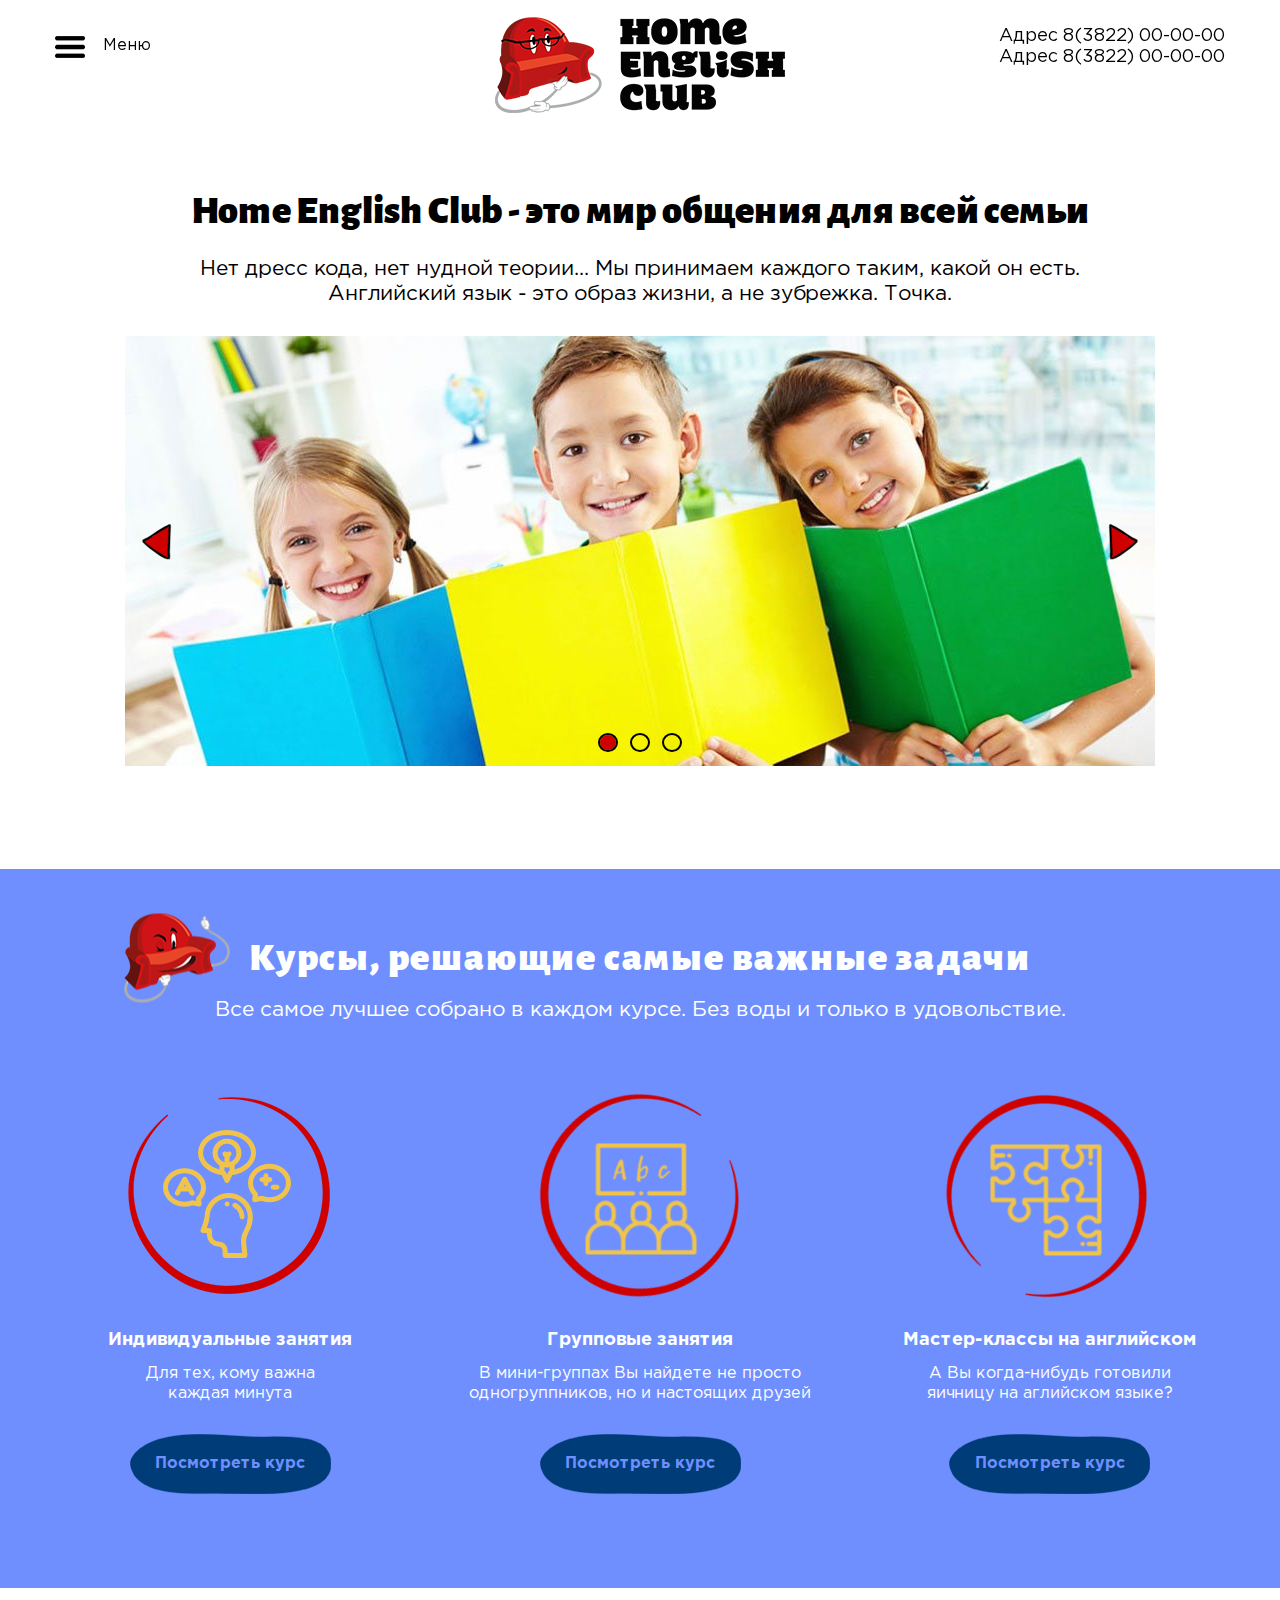
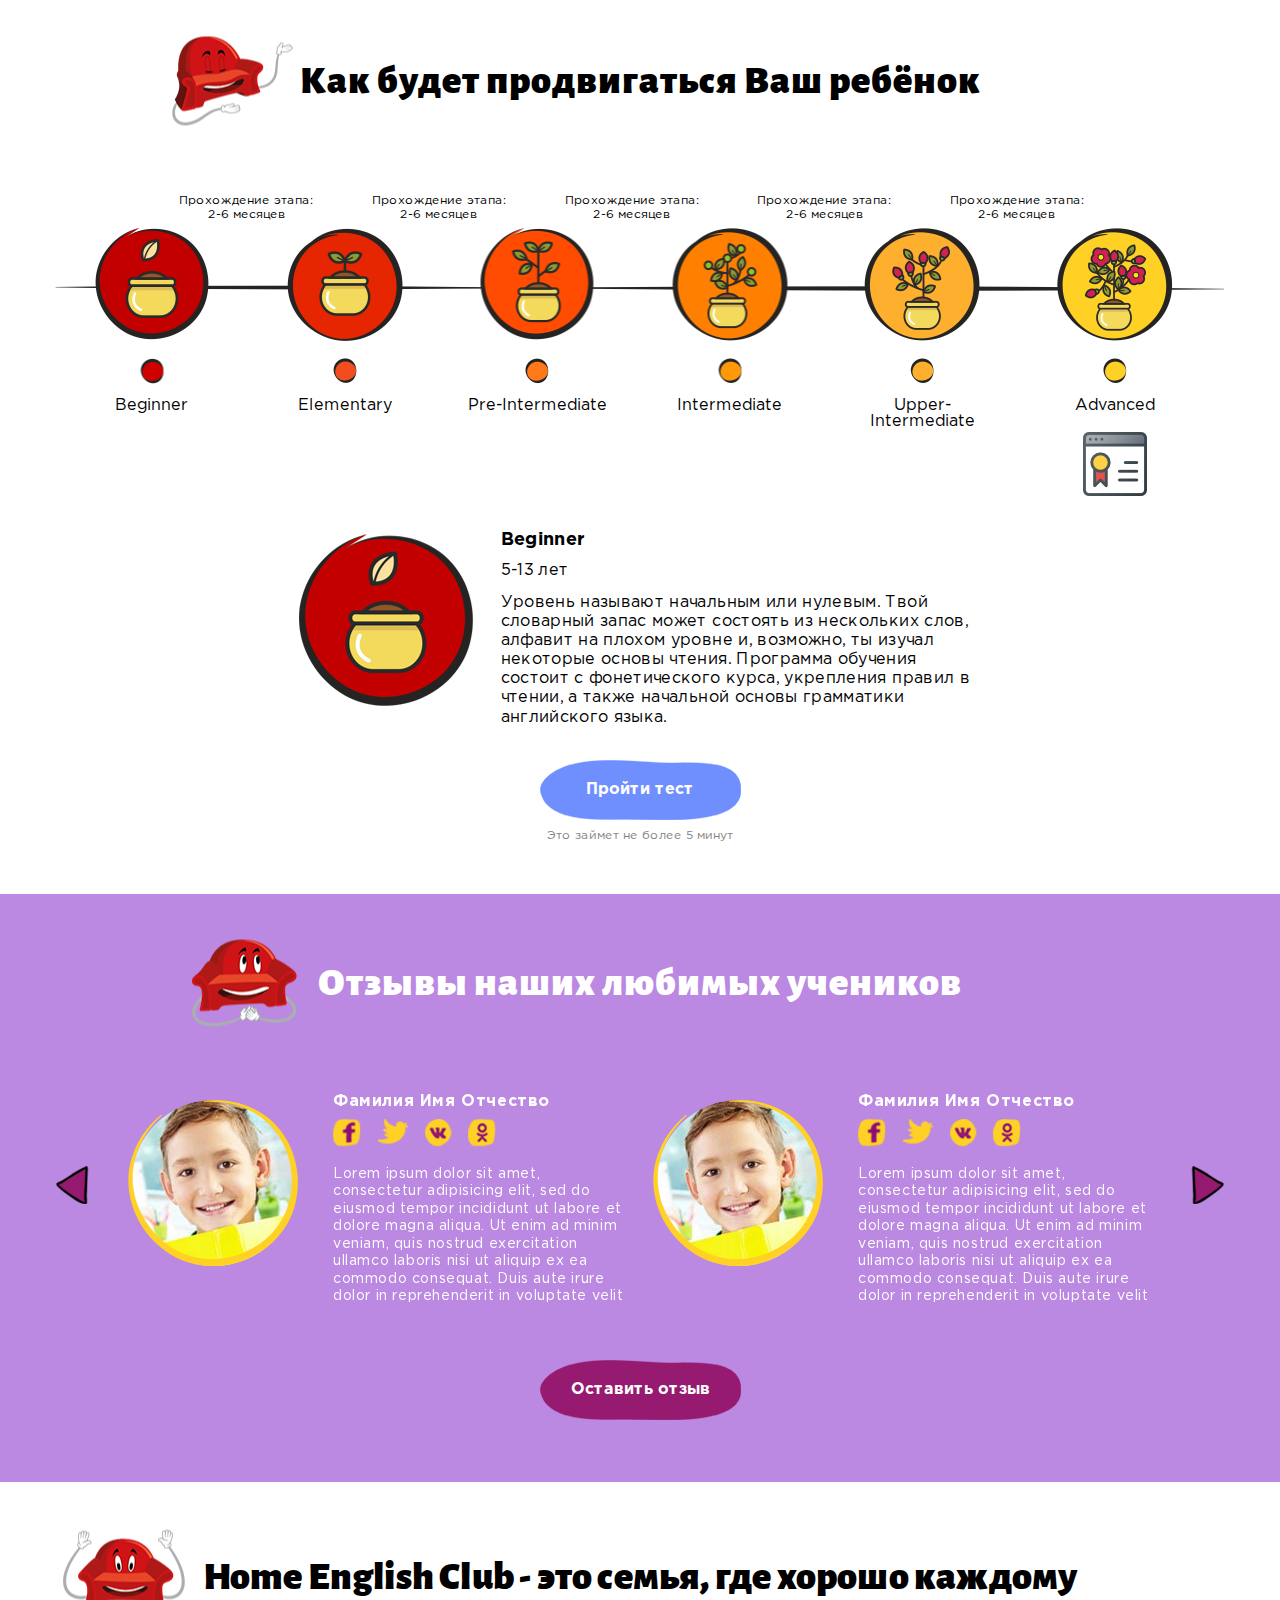
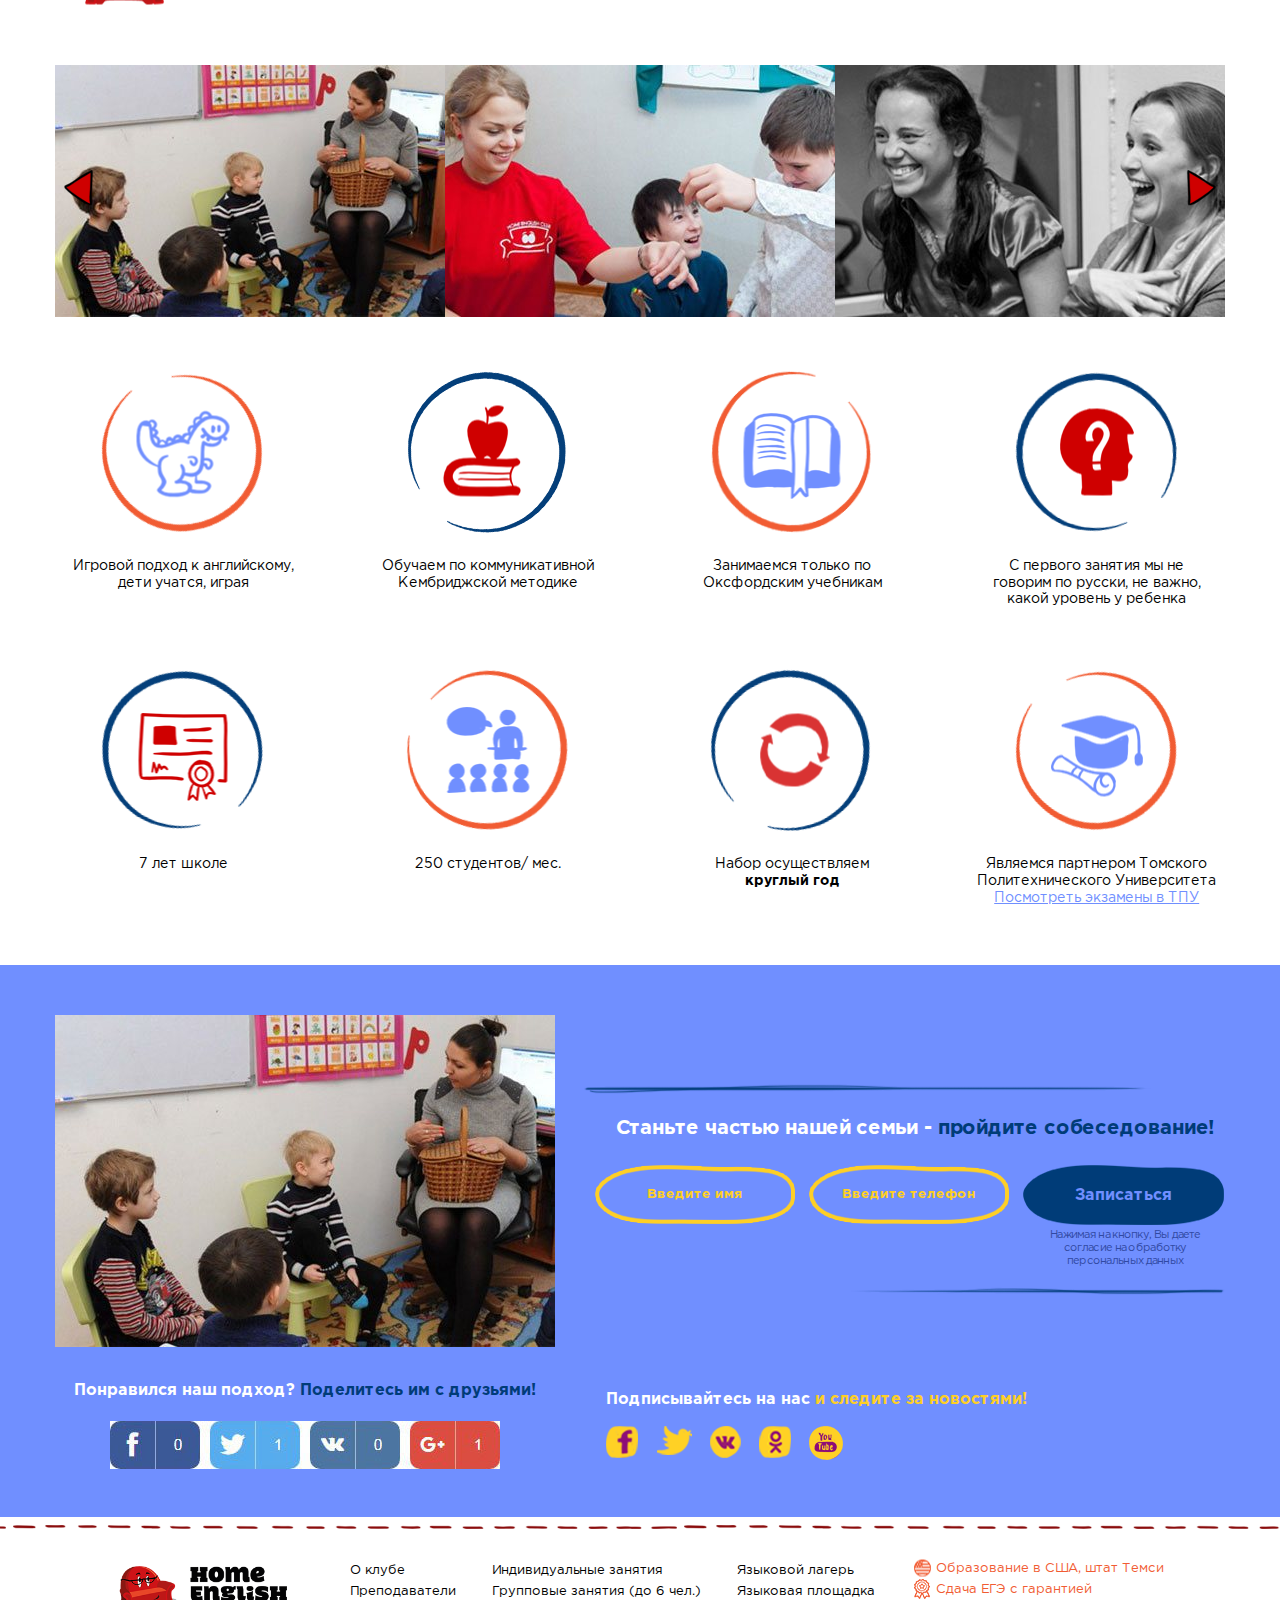
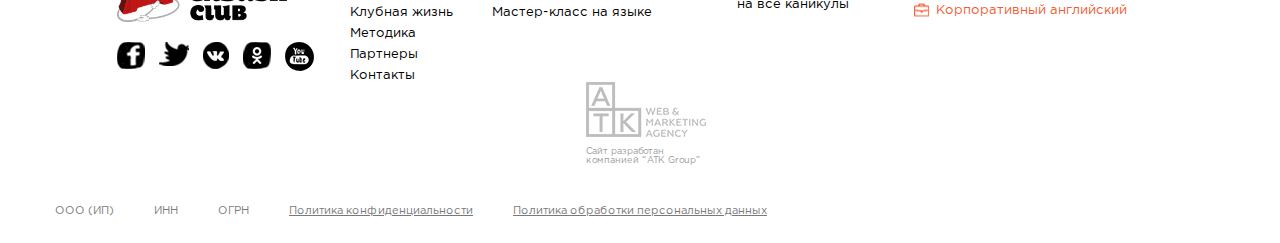
==== index.html @ 7276a2b2 "';lkjhg" ====
<!DOCTYPE html>
<html>
<head>
	<title></title>
	<meta name="keywords" content=''>
	<meta name="description" content=''>

	<meta name="format-detection" content="telephone=no">

	<meta http-equiv="Content-Type" content="text/html; charset=utf-8">
	<meta name="viewport" content="width=device-width,minimum-scale=1,maximum-scale=1">
	<link rel="stylesheet" href="css/reset.css" type="text/css">
	<link rel="stylesheet" href="css/slick.css" type="text/css">
	<link rel="stylesheet" href="css/jquery.fancybox.css" type="text/css">
	<link rel="stylesheet" href="css/KitAnimate.css" type="text/css">
	<link rel="stylesheet" href="css/layout.css" type="text/css">
	<link rel="stylesheet" href="css/index.css" type="text/css">

	<script type="text/javascript" src="js/jquery-2.1.1.min.js"></script>
	<script type="text/javascript" src="js/jquery.fancybox.js"></script>
	<script type="text/javascript" src="http://maps.google.com/maps/api/js?sensor=false"></script>
	<script type="text/javascript" src="js/jquery.maskedinput.min.js"></script>
	<script type="text/javascript" src="js/jquery.validate.min.js"></script>
	<script type="text/javascript" src="js/KitAnimate.js"></script>
	<script type="text/javascript" src="js/slick.js"></script>
	<script type="text/javascript" src="js/KitSend.js"></script>
	<script type="text/javascript" src="js/main.js"></script>
	<script type="text/javascript" src="js/index.js"></script>

</head>
<body>
  <div class="b header">
    <div class="b-block clearfix">
	  <div class="header-nav-wrap left">
	    <button class="header-nav-button" type="button">Меню</button>
	  </div>
	  <div class="header-tel-wrap right">
	    <div class="header-tel">Адрес <a href="tel:83822000000">8(3822) 00-00-00</a></div>
	    <div class="header-tel">Адрес <a href="tel:83822000000">8(3822) 00-00-00</a></div>
	  </div>
	  <div class="header-logo">
	    <a href="index.html"><img src="i/logo.png" alt="logo"></a>
	  </div>
    </div>
  </div>

  <div class="b b-1">
  	<div class="b-block">
  	  <h1 class="main-caption">Home English Club - это мир общения для всей семьи</h1>
  	  <div class="main-text">Нет дресс кода, нет нудной теории... Мы принимаем каждого таким, какой он есть.<br>Английский язык - это образ жизни, а не зубрежка. Точка.
      </div>
      <div class="main-slider clearfix">
      	<div class="main-slide">
      	  <img src="i/main-slide-01.jpg">
      	</div>
      	<div class="main-slide">
      	  <img src="i/main-slide-01.jpg">
      	</div>
      	<div class="main-slide">
      	  <img src="i/main-slide-01.jpg">
      	</div>
      </div>
  	</div>
  </div>

  <div class="b b-2">
  	<div class="b-block">
  	  <h2 class="section-caption section-caption-01"><span>Курсы, решающие самые важные задачи</span></h2>
  	  <div class="courses-description">Все самое лучшее собрано в каждом курсе. Без воды и только в удовольствие.</div>
  	  <ul class="courses-list">
  	  	<li class="courses-item">
  	  	  <div class="courses-ico courses-ico-01"></div>
  	  	  <div class="courses-title">Индивидуальные занятия</div>
  	  	  <div class="courses-text">Для тех, кому важна<br>каждая минута</div>
  	  	  <div class="courses-button">
  	  	  	<a href="#" class="button button-dark-blue">Посмотреть курс</a>
  	  	  </div>
  	  	</li>
  	  	<li class="courses-item">
  	  	  <div class="courses-ico courses-ico-02"></div>
  	  	  <div class="courses-title">Групповые занятия</div>
  	  	  <div class="courses-text">В мини-группах Вы найдете не просто<br>одногруппников, но и настоящих друзей</div>
  	  	  <div class="courses-button">
  	  	  	<a href="#" class="button button-dark-blue">Посмотреть курс</a>
  	  	  </div>
  	  	</li>
  	  	<li class="courses-item">
  	  	  <div class="courses-ico courses-ico-03"></div>
  	  	  <div class="courses-title">Мастер-классы на английском</div>
  	  	  <div class="courses-text">А Вы когда-нибудь готовили<br>яичницу на аглийском языке?</div>
  	  	  <div class="courses-button">
  	  	  	<a href="#" class="button button-dark-blue">Посмотреть курс</a>
  	  	  </div>
  	  	</li>
  	  </ul>
  	</div>
  </div>

  <div class="b b-3">
  	<div class="b-block">
  		<h2 class="section-caption section-caption-02"><span>Как будет продвигаться Ваш ребёнок</span></h2>
  		<div class="levels-tabs-wrap tabs-wrap">
  		  <ul class="levels-tabs-buttons tabs-buttons">
  		  	<li class="levels-button-wrap active">
  		  	  <div class="levels-duration">Прохождение этапа:<br>2-6 месяцев</div>
  		  	  <a href="#level-01" class="levels-button levels-button-01">Beginner</a>
  		  	</li>
  		  	<li class="levels-button-wrap">
  		  	  <div class="levels-duration">Прохождение этапа:<br>2-6 месяцев</div>
  		  	  <a href="#level-02" class="levels-button levels-button-02">Elementary</a>
  		  	</li>
  		  	<li class="levels-button-wrap">
  		  	  <div class="levels-duration">Прохождение этапа:<br>2-6 месяцев</div>
  		  	  <a href="#level-03" class="levels-button levels-button-03">Pre-Intermediate</a>
  		  	</li>
  		  	<li class="levels-button-wrap">
  		  	  <div class="levels-duration">Прохождение этапа:<br>2-6 месяцев</div>
  		  	  <a href="#level-04" class="levels-button levels-button-04">Intermediate</a>
  		  	</li>
  		  	<li class="levels-button-wrap">
  		  	  <div class="levels-duration">Прохождение этапа:<br>2-6 месяцев</div>
  		  	  <a href="#level-05" class="levels-button levels-button-05">Upper-Intermediate</a>
  		  	</li>
  		  	<li class="levels-button-wrap">
  		  	  <a href="#level-06" class="levels-button levels-button-06">Advanced</a>
  		  	</li>
  		  </ul>

  		  <div class="levels-tabs-item tabs-item active" id="level-01">
  		  	<div class="levels-image">
  		      <img src="i/level-01.png" alt="img">
  		  	</div>
  		  	<div class="levels-description">
  		  	  <b>Beginner</b>
  		  	  <span>5-13 лет</span>
  		  	  <p>Уровень называют начальным или нулевым. Твой словарный запас может состоять из нескольких слов, алфавит на плохом уровне и, возможно, ты изучал некоторые основы чтения. Программа обучения состоит с фонетического курса, укрепления правил в чтении, а также начальной основы грамматики английского языка.</p>
  		  	</div>
  		  </div>

  		  <div class="levels-tabs-item tabs-item" id="level-02">
  		  	<div class="levels-image">
  		      <img src="i/level-02.png" alt="img">
  		  	</div>
  		  	<div class="levels-description">
  		  	  <b>Elementary</b>
  		  	  <span>5-13 лет</span>
  		  	  <p>Уровень называют начальным или нулевым. Твой словарный запас может состоять из нескольких слов, алфавит на плохом уровне и, возможно, ты изучал некоторые основы чтения. Программа обучения состоит с фонетического курса, укрепления правил в чтении, а также начальной основы грамматики английского языка.</p>
  		  	</div>
  		  </div>

  		  <div class="levels-tabs-item tabs-item" id="level-03">
  		  	<div class="levels-image">
  		      <img src="i/level-03.png" alt="img">
  		  	</div>
  		  	<div class="levels-description">
  		  	  <b>Pre-Intermediate</b>
  		  	  <span>5-13 лет</span>
  		  	  <p>Уровень называют начальным или нулевым. Твой словарный запас может состоять из нескольких слов, алфавит на плохом уровне и, возможно, ты изучал некоторые основы чтения. Программа обучения состоит с фонетического курса, укрепления правил в чтении, а также начальной основы грамматики английского языка.</p>
  		  	</div>
  		  </div>

  		  <div class="levels-tabs-item tabs-item" id="level-04">
  		  	<div class="levels-image">
  		      <img src="i/level-04.png" alt="img">
  		  	</div>
  		  	<div class="levels-description">
  		  	  <b>Intermediate</b>
  		  	  <span>5-13 лет</span>
  		  	  <p>Уровень называют начальным или нулевым. Твой словарный запас может состоять из нескольких слов, алфавит на плохом уровне и, возможно, ты изучал некоторые основы чтения. Программа обучения состоит с фонетического курса, укрепления правил в чтении, а также начальной основы грамматики английского языка.</p>
  		  	</div>
  		  </div>

  		  <div class="levels-tabs-item tabs-item" id="level-05">
  		  	<div class="levels-image">
  		      <img src="i/level-05.png" alt="img">
  		  	</div>
  		  	<div class="levels-description">
  		  	  <b>Upper-Intermediate</b>
  		  	  <span>5-13 лет</span>
  		  	  <p>Уровень называют начальным или нулевым. Твой словарный запас может состоять из нескольких слов, алфавит на плохом уровне и, возможно, ты изучал некоторые основы чтения. Программа обучения состоит с фонетического курса, укрепления правил в чтении, а также начальной основы грамматики английского языка.</p>
  		  	</div>
  		  </div>

  		  <div class="levels-tabs-item tabs-item" id="level-06">
  		  	<div class="levels-image">
  		      <img src="i/level-06.png" alt="img">
  		  	</div>
  		  	<div class="levels-description">
  		  	  <b>Advanced</b>
  		  	  <span>5-13 лет</span>
  		  	  <p>Уровень называют начальным или нулевым. Твой словарный запас может состоять из нескольких слов, алфавит на плохом уровне и, возможно, ты изучал некоторые основы чтения. Программа обучения состоит с фонетического курса, укрепления правил в чтении, а также начальной основы грамматики английского языка.</p>
  		  	</div>
  		  </div>
  		</div>
  		<div class="levels-button-block">
  		  <a href="#" class="button button-blue">Пройти тест</a>
  		  <div class="levels-button-mark">Это займет не более 5 минут</div>
  		</div>
  	</div>
  </div>

  <div class="b b-4">
  	<div class="b-block">
  	  <h2 class="section-caption section-caption-03"><span>Отзывы наших любимых учеников</span></h2>
  	  <div class="reviews-slider slick-slider clearfix">
  	  	<div class="reviews-item">
  	  	  <div class="reviews-photo">
  	  	    <img src="i/reviews-user-01.jpg" alt="img">
  	  	  </div>
  	  	  <div class="reviews-text-wrap">
  	  	  	<div class="reviews-author">Фамилия Имя Отчество</div>
  	  	  	<ul class="reviews-links social-list">
  	  	  	  <li>
  	  	  	  	<a href="#" class="social-item social-item-01"></a>
  	  	  	  </li>
  	  	  	  <li>
  	  	  	  	<a href="#" class="social-item social-item-02"></a>
  	  	  	  </li>
  	  	  	  <li>
  	  	  	  	<a href="#" class="social-item social-item-03"></a>
  	  	  	  </li>
  	  	  	  <li>
  	  	  	  	<a href="#" class="social-item social-item-04"></a>
  	  	  	  </li>
  	  	  	</ul>
  	  	  	<div class="reviews-text">
  	  	  	  Lorem ipsum dolor sit amet, consectetur adipisicing elit, sed do eiusmod tempor incididunt ut labore et dolore magna aliqua. Ut enim ad minim veniam, quis nostrud exercitation ullamco laboris nisi ut aliquip ex ea commodo consequat. Duis aute irure dolor in reprehenderit in voluptate velit
  	  	  	</div>
  	  	  </div>
  	  	</div>
  	  	<div class="reviews-item">
  	  	  <div class="reviews-photo">
  	  	    <img src="i/reviews-user-01.jpg" alt="img">
  	  	  </div>
  	  	  <div class="reviews-text-wrap">
  	  	  	<div class="reviews-author">Фамилия Имя Отчество</div>
  	  	  	<ul class="reviews-links social-list">
  	  	  	  <li>
  	  	  	  	<a href="#" class="social-item social-item-01"></a>
  	  	  	  </li>
  	  	  	  <li>
  	  	  	  	<a href="#" class="social-item social-item-02"></a>
  	  	  	  </li>
  	  	  	  <li>
  	  	  	  	<a href="#" class="social-item social-item-03"></a>
  	  	  	  </li>
  	  	  	  <li>
  	  	  	  	<a href="#" class="social-item social-item-04"></a>
  	  	  	  </li>
  	  	  	</ul>
  	  	  	<div class="reviews-text">
  	  	  	  Lorem ipsum dolor sit amet, consectetur adipisicing elit, sed do eiusmod tempor incididunt ut labore et dolore magna aliqua. Ut enim ad minim veniam, quis nostrud exercitation ullamco laboris nisi ut aliquip ex ea commodo consequat. Duis aute irure dolor in reprehenderit in voluptate velit
  	  	  	</div>
  	  	  </div>
  	  	</div>
  	  	<div class="reviews-item">
  	  	  <div class="reviews-photo">
  	  	    <img src="i/reviews-user-01.jpg" alt="img">
  	  	  </div>
  	  	  <div class="reviews-text-wrap">
  	  	  	<div class="reviews-author">Фамилия Имя Отчество</div>
  	  	  	<ul class="reviews-links social-list">
  	  	  	  <li>
  	  	  	  	<a href="#" class="social-item social-item-01"></a>
  	  	  	  </li>
  	  	  	  <li>
  	  	  	  	<a href="#" class="social-item social-item-02"></a>
  	  	  	  </li>
  	  	  	  <li>
  	  	  	  	<a href="#" class="social-item social-item-03"></a>
  	  	  	  </li>
  	  	  	  <li>
  	  	  	  	<a href="#" class="social-item social-item-04"></a>
  	  	  	  </li>
  	  	  	</ul>
  	  	  	<div class="reviews-text">
  	  	  	  Lorem ipsum dolor sit amet, consectetur adipisicing elit, sed do eiusmod tempor incididunt ut labore et dolore magna aliqua. Ut enim ad minim veniam, quis nostrud exercitation ullamco laboris nisi ut aliquip ex ea commodo consequat. Duis aute irure dolor in reprehenderit in voluptate velit
  	  	  	</div>
  	  	  </div>
  	  	</div>
  	  </div>
  	  <div class="reviews-button">
  	  	<a href="#popup-review" class="button button-purple fancybox">Оставить отзыв</a>
  	  </div>
  	</div>
  </div>

  <div class="b b-5">
  	<div class="b-block">
  	  <h2 class="section-caption section-caption-04"><span>Home English Club - это семья, где хорошо каждому</span></h2>
  	  <div class="benefits-slider slick-slider">
  	  	<a href="i/family-slide-01.jpg" class="benefits-slide fancybox" data-fancybox-group="benefits-slide">
  	  	  <img src="i/family-slide-01.jpg" alt="img">
  	  	</a>
  	  	<a href="i/family-slide-02.jpg" class="benefits-slide fancybox" data-fancybox-group="benefits-slide">
  	  	  <img src="i/family-slide-02.jpg" alt="img">
  	  	</a>
  	  	<a href="i/family-slide-03.jpg" class="benefits-slide fancybox" data-fancybox-group="benefits-slide">
  	  	  <img src="i/family-slide-03.jpg" alt="img">
  	  	</a>
  	  	<a href="i/family-slide-02.jpg" class="benefits-slide fancybox" data-fancybox-group="benefits-slide">
  	  	  <img src="i/family-slide-02.jpg" alt="img">
  	  	</a>
  	  </div>
  	  <ul class="benefits-list">
  	    <li class="benefits-item">
          <div class="benefits-ico benefits-ico-01"></div>
          <div class="benefits-text">Игровой подход к английскому,<br>дети учатся, играя</div>
        </li>
        <li class="benefits-item">
          <div class="benefits-ico benefits-ico-02"></div>
          <div class="benefits-text">Обучаем по коммуникативной<br>Кембриджской методике</div>
        </li>
        <li class="benefits-item">
          <div class="benefits-ico benefits-ico-03"></div>
          <div class="benefits-text">Занимаемся только по<br>Оксфордским учебникам</div>
        </li>
        <li class="benefits-item">
          <div class="benefits-ico benefits-ico-04"></div>
          <div class="benefits-text">С первого занятия мы не<br>говорим по русски, не важно,<br>какой уровень у ребенка</div>
        </li>
        <li class="benefits-item">
          <div class="benefits-ico benefits-ico-05"></div>
          <div class="benefits-text">7 лет школе</div>
        </li>
        <li class="benefits-item">
          <div class="benefits-ico benefits-ico-06"></div>
          <div class="benefits-text">250 студентов/ мес.</div>
        </li>
        <li class="benefits-item">
          <div class="benefits-ico benefits-ico-07"></div>
          <div class="benefits-text">Набор осуществляем<br><b>круглый год</b></div>
        </li>
        <li class="benefits-item">
          <div class="benefits-ico benefits-ico-08"></div>
          <div class="benefits-text">Являемся партнером Томского<br>Политехнического Университета<br><a href="#">Посмотреть экзамены в ТПУ</a></div>
        </li>
      </ul>
  	</div>
  </div>

  <div class="b b-6">
  	<div class="b-block clearfix">
  	  <div class="subscribe-left left">
  	    <div class="subscribe-form-wrap">
  	  	  <div class="subscribe-form-title"><mark>Станьте частью нашей семьи -</mark> пройдите собеседование!</div>
  	  	  <form id="subscribe-form" class="subscribe-form">
  	  	  	<div class="input-wrap">
  	  	  	  <input class="required" data-msg="Обязательное поле" type="text" name="name" placeholder="Введите имя">
  	  	  	</div>
  	  	  	<div class="input-wrap">
  	  	  	  <input class="required" data-msg="Обязательное поле" type="tel" name="tel" placeholder="Введите телефон">
  	  	  	</div>
  	  	  	<button class="button button-dark-blue" type="submit">Записаться</button>
  	  	  </form>
  	  	  <div class="subscribe-form-mark">Нажимая на кнопку, Вы даете согласие на обработку персональных данных</div>
  	  	</div>
  	  	<div class="subscribe-image">
  	  	  <img src="i/subscribe-image.jpg" alt="img">
  	  	</div>
  	  	<div class="subscribe-share-wrap">
  	  	  <div class="subscribe-share-text"><mark>Понравился наш подход?</mark> Поделитесь им с друзьями!</div>
  	  	  <div class="subscribe-share">
  	  	  	<img src="i/share-holder.jpg" alt="img">
  	  	  </div>
  	  	</div>
  	  </div>
  	  <div class="subscribe-right right">
  	  	<div class="subscribe-form-wrap">
  	  	  <div class="subscribe-form-title"><mark>Станьте частью нашей семьи -</mark> пройдите собеседование!</div>
  	  	  <form id="subscribe-form" class="subscribe-form">
  	  	  	<div class="input-wrap">
  	  	  	  <input class="required" data-msg="Обязательное поле" type="text" name="name" placeholder="Введите имя">
  	  	  	</div>
  	  	  	<div class="input-wrap">
  	  	  	  <input class="required" data-msg="Обязательное поле" type="tel" name="tel" placeholder="Введите телефон">
  	  	  	</div>
  	  	  	<button class="button button-dark-blue" type="submit">Записаться</button>
  	  	  </form>
  	  	  <div class="subscribe-form-mark">Нажимая на кнопку, Вы даете согласие на обработку персональных данных</div>
  	  	</div>
  	  	<div class="subscribe-links-wrap">
  	  	  <div class="subscribe-links-text">Подписывайтесь на нас <mark>и следите за новостями!</mark></div>
  	  	  <ul class="subscribe-links social-list">
  	  	  	<li>
  	  	  	  <a href="#" class="social-item social-item-01"></a>
  	  	  	</li>
  	  	  	<li>
  	  	  	  <a href="#" class="social-item social-item-02"></a>
  	  	  	</li>
  	  	  	<li>
  	  	  	  <a href="#" class="social-item social-item-03"></a>
  	  	  	</li>
  	  	  	<li>
  	  	  	  <a href="#" class="social-item social-item-04"></a>
  	  	  	</li>
  	  	  	<li>
  	  	  	  <a href="#" class="social-item social-item-05"></a>
  	  	  	</li>
  	  	  </ul>
  	  	</div>
  	  </div>
  	</div>
  </div>

  <div id="footer" class="b footer">
  	<div class="b-block">
  	  <div class="footer-top">
  	  	<div class="footer-logo-wrap">
  	  	  <div class="footer-logo">
  	  	  	<img src="i/logo.png" alt="logo">
  	  	  </div>
  	  	  <ul class="footer-social social-list social-list-dark">
  	  	  	<li>
  	  	  	  <a href="#" class="social-item social-item-01"></a>
  	  	  	</li>
  	  	  	<li>
  	  	  	  <a href="#" class="social-item social-item-02"></a>
  	  	  	</li>
  	  	  	<li>
  	  	  	  <a href="#" class="social-item social-item-03"></a>
  	  	  	</li>
  	  	  	<li>
  	  	  	  <a href="#" class="social-item social-item-04"></a>
  	  	  	</li>
  	  	  	<li>
  	  	  	  <a href="#" class="social-item social-item-05"></a>
  	  	  	</li>
  	  	  </ul>
  	  	</div>
  	  	<div class="footer-links-wrap">
  	  	  <ul class="footer-links-list">
  	  	  	<li>
  	  	  	  <a href="#">О клубе</a>
  	  	  	</li>
  	  	  	<li>
  	  	  	  <a href="#">Преподаватели</a>
  	  	  	</li>
  	  	  	<li>
  	  	  	  <a href="#">Клубная жизнь</a>
  	  	  	</li>
  	  	  	<li>
  	  	  	  <a href="#">Методика</a>
  	  	  	</li>
  	  	  	<li>
  	  	  	  <a href="#">Партнеры</a>
  	  	  	</li>
  	  	  	<li>
  	  	  	  <a href="#">Контакты</a>
  	  	  	</li>
  	  	  </ul>
  	  	  <ul class="footer-links-list">
  	  	  	<li>
  	  	  	  <a href="#">Индивидуальные занятия</a>
  	  	  	</li>
  	  	  	<li>
  	  	  	  <a href="#">Групповые занятия (до 6 чел.)</a>
  	  	  	</li>
  	  	  	<li>
  	  	  	  <a href="#">Мастер-класс на языке</a>
  	  	  	</li>
  	  	  </ul>
  	  	  <ul class="footer-links-list">
  	  	  	<li>
  	  	  	  <a href="#">Языковой лагерь</a>
  	  	  	</li>
  	  	  	<li>
  	  	  	  <a href="#">Языковая площадка<br>на все каникулы</a>
  	  	  	</li>
  	  	  </ul>
  	  	</div>
  	  	<ul class="footer-special">
  	  	  <li>
  	  	  	<a href="#" class="footer-special-01">Образование в США, штат Темси</a>
  	  	  </li>
  	  	  <li>
  	  	  	<a href="#" class="footer-special-02">Сдача ЕГЭ с гарантией</a>
  	  	  </li>
  	  	  <li>
  	  	  	<a href="#" class="footer-special-03">Корпоративный английский</a>
  	  	  </li>
  	  	</ul>
  	  	<div class="footer-dev">
  	  	  <a href="#">
  	  	    <img src="i/logo-dev.png" alt="logo">
  	  	    <span>Сайт разработан<br>компанией “ATK Group”</span>
  	  	  </a>
  	  	</div>
  	  </div>
  	  <ul class="footer-bottom">
  	  	<li>ООО (ИП)</li>
  	  	<li>ИНН</li>
  	  	<li>ОГРН</li>
  	  	<li>
  	  	  <a href="#">Политика конфиденциальности</a>
  	  	</li>
  	  	<li>
  	  	  <a href="#">Политика обработки персональных данных</a>
  	  	</li>
  	  </ul>
  	</div>
  </div>

  <div style="display:none;">
	<div class="popup popup-review" id="popup-review">
	  <div class="popup-title">Оставьте отзыв</div>
	  <form id="review-form" class="popup-form">
	    <div class="input-wrap">
	      <input class="required" data-msg="Обязательное поле" type="text" name="name" placeholder="Введите имя">
	    </div>
	    <div class="input-wrap">
	      <input class="required" data-msg="Обязательное поле" type="text" name="tel" placeholder="Введите телефон">
	    </div>
	    <textarea name="review" placeholder="Ваш отзыв"></textarea>
	    <button class="button button-dark-blue">Отправить</button>
	  </form>
	</div>
  </div>
</body>
</html>
---- css/KitAnimate.css ----
.fadeRight,
.fadeLeft,
.fadeIn,
.fadeDown{
	-webkit-transition: all 800ms ease-out;
	   -moz-transition: all 800ms ease-out;
	    -ms-transition: all 800ms ease-out;
	   	 -o-transition: all 800ms ease-out;
			transition: all 800ms ease-out;
}

.fadeRight{
	-webkit-transform: translateX(100px);
	   -moz-transform: translateX(100px);
    	-ms-transform: translateX(100px);
    	 -o-transform: translateX(100px); 
    		transform: translateX(100px);
   	opacity: 0;
}
	.fadeRight-show{
		-webkit-transform: translateX(0px);
		   -moz-transform: translateX(0px);
	    	-ms-transform: translateX(0px);
	    	 -o-transform: translateX(0px); 
	    		transform: translateX(0px);
	    opacity: 1;
	}
.fadeLeft{
	-webkit-transform: translateX(-100px);
	   -moz-transform: translateX(-100px);
    	-ms-transform: translateX(-100px);
    	 -o-transform: translateX(-100px); 
    		transform: translateX(-100px);
   	opacity: 0;
}
	.fadeLeft-show{
		-webkit-transform: translateX(0px);
		   -moz-transform: translateX(0px);
	    	-ms-transform: translateX(0px);
	    	 -o-transform: translateX(0px); 
	    		transform: translateX(0px);
	    opacity: 1;
	}
.fadeDown{
	-webkit-transform: translateY(50px);
	   -moz-transform: translateY(50px);
    	-ms-transform: translateY(50px);
    	 -o-transform: translateY(50px); 
    		transform: translateY(50px);
   	opacity: 0;
}
	.fadeDown-show{
		-webkit-transform: translateY(0px);
		   -moz-transform: translateY(0px);
	    	-ms-transform: translateY(0px);
	    	 -o-transform: translateY(0px); 
	    		transform: translateY(0px);
	    opacity: 1;
	}	
.fadeIn{
   	opacity: 0;
}
	.fadeIn-show{
	    opacity: 1;
	}
.scale{
	-webkit-transition: all 1800ms ease-out;
	   -moz-transition: all 1800ms ease-out;
	    -ms-transition: all 1800ms ease-out;
	   	 -o-transition: all 1800ms ease-out;
			transition: all 1800ms ease-out;
	-webkit-transform: scale(0);
	   -moz-transform: scale(0);
    	-ms-transform: scale(0);
    	 -o-transform: scale(0); 
    		transform: scale(0);
    opacity: 0;
}
	.scale-show{
		-webkit-transform: scale(1);
		   -moz-transform: scale(1);
	    	-ms-transform: scale(1);
	    	 -o-transform: scale(1); 
	    		transform: scale(1);
	    opacity: 1;
	}


/*Кастомные анимации*/
.procAnim-1 .b-proc-high,
.procAnim-2 .b-proc-high,
.procAnim-3 .b-proc-high{
	-webkit-transition: all 1000ms linear;
	   -moz-transition: all 1000ms linear;
	    -ms-transition: all 1000ms linear;
	   	 -o-transition: all 1000ms linear;
			transition: all 1000ms linear;
}
.procAnim-1 .b-proc-high{
	height: 0px;
}
	.procAnim-1-show .b-proc-high{
		height: 80px;
	}
.procAnim-2 .b-proc-high{
	height: 0px;
}
	.procAnim-2-show .b-proc-high{
		height: 120px;
	}
.procAnim-3 .b-proc-high{
	height: 0px;
}
	.procAnim-3-show .b-proc-high{
		height: 210px;
	}
---- css/layout.css ----
@charset "utf-8";

@font-face {
  font-family: AlegreyaSans-Black;
  src: url('../fonts/AlegreyaSans-Black.eot?#iefix') format('embedded-opentype'), url('../fonts/AlegreyaSans-Black.woff') format('woff'), url('../fonts/AlegreyaSans-Black.ttf') format('truetype'), url('../fonts/AlegreyaSans-Black.svg#AlegreyaSans-Black') format('svg');
  font-weight: normal;
  font-style: normal;
}
@font-face {
  font-family: GothamPro;
  src: url('../fonts/GothamPro.eot?#iefix') format('embedded-opentype'), url('../fonts/GothamPro.woff') format('woff'), url('../fonts/GothamPro.ttf') format('truetype'), url('../fonts/GothamPro.svg#GothamPro') format('svg');
  font-weight: normal;
  font-style: normal;
}
@font-face {
  font-family: GothamPro-Bold;
  src: url('../fonts/GothamPro-Bold.eot?#iefix') format('embedded-opentype'), url('../fonts/GothamPro-Bold.woff') format('woff'), url('../fonts/GothamPro-Bold.ttf') format('truetype'), url('../fonts/GothamPro-Bold.svg#GothamPro-Bold') format('svg');
  font-weight: normal;
  font-style: normal;
}

html,
body {
	position: relative;
}
body {
	min-width: 300px;
	text-align: center;
	overflow-x: hidden;
	-webkit-text-size-adjust: none;
	font-family: GothamPro, Arial, "Helvetica Neue", Helvetica, sans-serif;
	font-size: 14px;
	color: #000000;
	padding-top: 128px;
}
a{
	text-decoration: none;
}
li{
	list-style: none;
}
h1,h2,h3,h4,h5,h6{
	font-weight: normal;
}
label.error{
	display: none !important;
}
input.error,textarea.error{
	border: 1px solid #F00 !important;
	box-shadow: 0 0px 0px 1px #F00;
}
input[type=text],
input[type=password],
input[type=email],
input[type=search],
input[type=tel],
input[type=url],
textarea,
input[type=date],
input[type=datetime],
input[type=datetime-local],
input[type=month],
input[type=time],
input[type=week],
input[type=number],
input[type=range],
input[type=color] {
  display: block;
  margin: 0 0 12px;
  width: 100%;
  border: 3px solid #fecf26;
  border-radius: 14px;
  padding: 10px 12px;
  box-sizing: border-box;
  box-shadow: none;
}
input[type=text]::-webkit-input-placeholder,
input[type=password]::-webkit-input-placeholder,
input[type=email]::-webkit-input-placeholder,
input[type=search]::-webkit-input-placeholder,
input[type=tel]::-webkit-input-placeholder,
input[type=url]::-webkit-input-placeholder,
textarea::-webkit-input-placeholder,
input[type=date]::-webkit-input-placeholder,
input[type=datetime]::-webkit-input-placeholder,
input[type=datetime-local]::-webkit-input-placeholder,
input[type=month]::-webkit-input-placeholder,
input[type=time]::-webkit-input-placeholder,
input[type=week]::-webkit-input-placeholder,
input[type=number]::-webkit-input-placeholder,
input[type=range]::-webkit-input-placeholder,
input[type=color]::-webkit-input-placeholder {
  /* WebKit browsers */
  color: #000000;
}
input[type=text]::-moz-placeholder,
input[type=password]::-moz-placeholder,
input[type=email]::-moz-placeholder,
input[type=search]::-moz-placeholder,
input[type=tel]::-moz-placeholder,
input[type=url]::-moz-placeholder,
textarea::-moz-placeholder,
input[type=date]::-moz-placeholder,
input[type=datetime]::-moz-placeholder,
input[type=datetime-local]::-moz-placeholder,
input[type=month]::-moz-placeholder,
input[type=time]::-moz-placeholder,
input[type=week]::-moz-placeholder,
input[type=number]::-moz-placeholder,
input[type=range]::-moz-placeholder,
input[type=color]::-moz-placeholder {
  /* Mozilla Firefox 19+ */
  color: #000000;
}
input[type=text]:-moz-placeholder,
input[type=password]:-moz-placeholder,
input[type=email]:-moz-placeholder,
input[type=search]:-moz-placeholder,
input[type=tel]:-moz-placeholder,
input[type=url]:-moz-placeholder,
textarea:-moz-placeholder,
input[type=date]:-moz-placeholder,
input[type=datetime]:-moz-placeholder,
input[type=datetime-local]:-moz-placeholder,
input[type=month]:-moz-placeholder,
input[type=time]:-moz-placeholder,
input[type=week]:-moz-placeholder,
input[type=number]:-moz-placeholder,
input[type=range]:-moz-placeholder,
input[type=color]:-moz-placeholder {
  /* Mozilla Firefox 4 to 18 */
  color: #000000;
}
input[type=text]:-ms-input-placeholder,
input[type=password]:-ms-input-placeholder,
input[type=email]:-ms-input-placeholder,
input[type=search]:-ms-input-placeholder,
input[type=tel]:-ms-input-placeholder,
input[type=url]:-ms-input-placeholder,
textarea:-ms-input-placeholder,
input[type=date]:-ms-input-placeholder,
input[type=datetime]:-ms-input-placeholder,
input[type=datetime-local]:-ms-input-placeholder,
input[type=month]:-ms-input-placeholder,
input[type=time]:-ms-input-placeholder,
input[type=week]:-ms-input-placeholder,
input[type=number]:-ms-input-placeholder,
input[type=range]:-ms-input-placeholder,
input[type=color]:-ms-input-placeholder {
  /* Internet Explorer 10+ */
  color: #000000;
}
textarea {
  resize: none;
  height: 170px;
}
button:hover {
	cursor: pointer;
}
.button {
  	display: inline-block;
  	vertical-align: top;
  	margin: 0;
  	width: 201px;
  	height: 60px;
  	text-align: center;
  	text-decoration: none;
  	font-size: 16px;
  	font-family: GothamPro-Bold, sans-serif;
  	color: #ffffff;
  	box-sizing: border-box;
  	padding: 22px 10px 20px;
  	border: none;
  	position: relative;
  	-webkit-transition: all 0.3s ease;
  	-moz-transition: all 0.3s ease;
  	-ms-transition: all 0.3s ease;
  	-o-transition: all 0.3s ease;
  	transition: all 0.3s ease;
  	background-color: transparent;
  	background-image: url("../i/button-01.png");
  	background-repeat: no-repeat;
  	background-size: 100% 100%;
}
.button:hover {
  	color: #fecf26;
}
.button input {
 	top: 0;
  	left: 0;
  	width: 100%;
  	height: 100%;
  	opacity: 0;
  	position: absolute;
}
.button-dark-blue {
  	color: #708fff;
}
.button-blue {
  	background-image: url("../i/button-02.png");
}
.button-purple {
  	background-image: url("../i/button-03.png");
}
.section-caption {
	font-size: 40px;
	font-family: AlegreyaSans-Black, sans-serif;
	text-align: center;
	letter-spacing: 1px;
}
.section-caption span {
	position: relative;
}
.section-caption span:before {
	content: '';
	position: absolute;
	left: -125px;
	top: 50%;
	-webkit-transform: translateY(-50%);
	-moz-transform: translateY(-50%);
	-ms-transform: translateY(-50%);
	-o-transform: translateY(-50%);
	transform: translateY(-50%);
}
.section-caption-01 {
	margin-bottom: 19px;
	letter-spacing: 1.8px;
}
.section-caption-01 span:before {
	background-image: url("../i/spritesheet.png");
	background-position: -126px -486px;
	width: 106px;
	height: 89px;
}
.section-caption-02 {
	margin-bottom: 123px;
}
.section-caption-02 span:before {
	left: -128px;
	background-image: url("../i/spritesheet.png");
	background-position: 0px -486px;
  	width: 121px;
  	height: 89px;
}
.section-caption-03 {
  	margin-bottom: 87px;
}
.section-caption-03 span:before {
  	left: -126px;
  	background-image: url("../i/spritesheet.png");
  	background-position: -667px 0px;
  	width: 105px;
  	height: 87px;
}
.section-caption-04 {
  	margin-bottom: 64px;
  	letter-spacing: .2px;
}
.section-caption-04 span:before {
  	left: -140px;
 	margin-top: -10px;
  	background-image: url("../i/spritesheet.png");
  	background-position: -237px -486px;
  	width: 122px;
  	height: 75px;
}
.section-caption-05 {
	margin-bottom: 46px;
	letter-spacing: .2px;
}
.section-caption-05 span:before {
	left: -97px;
  	margin-top: -3px;
  	background-image: url("../i/spritesheet.png");
  	background-position: -439px -486px;
  	width: 82px;
  	height: 51px;
}
.social-list {
  	list-style: none;
  	text-align: left;
}
.social-list li {
  	margin-right: 10px;
  	display: inline-block;
  	vertical-align: top;
}
.social-list li:last-child {
  	margin-right: 0;
}
.social-list-dark .social-item-01 {
  	background-image: url("../i/spritesheet.png");
  	background-position: -741px -545px;
  	width: 28px;
  	height: 27px;
}
.social-list-dark .social-item-02 {
  	background-image: url("../i/spritesheet.png");
  	background-position: -415px -334px;
  	width: 30px;
  	height: 24px;
}
.social-list-dark .social-item-03 {
	background-image: url("../i/spritesheet.png");
  	background-position: -351px -294px;
  	width: 26px;
  	height: 27px;
}
.social-list-dark .social-item-04 {
  	background-image: url("../i/spritesheet.png");
  	background-position: -382px -334px;
  	width: 28px;
  	height: 27px;
}
.social-list-dark .social-item-05 {
  	background-image: url("../i/spritesheet.png");
  	background-position: -707px -545px;
  	width: 29px;
  	height: 29px;
}
.social-list-blue .social-item-01 {
  	background-image: url("../i/spritesheet.png");
  	background-position: -312px -580px;
  	width: 43px;
  	height: 31px;
}
.social-list-blue .social-item-02 {
  	background-image: url("../i/spritesheet.png");
  	background-position: -303px -294px;
  	width: 43px;
  	height: 36px;
}
.social-list-blue .social-item-03 {
  	background-image: url("../i/spritesheet.png");
  	background-position: -32px -718px;
  	width: 27px;
  	height: 43px;
}
.social-list-blue .social-item-04 {
  	background-image: url("../i/spritesheet.png");
  	background-position: -576px -486px;
  	width: 43px;
  	height: 34px;
}
.social-list-blue .social-item-05 {
  	background-image: url("../i/spritesheet.png");
  	background-position: 0px -718px;
  	width: 27px;
  	height: 43px;
}
.social-item {
  	display: block;
  	text-decoration: none;
  	font-size: 0;
  	-webkit-transition: all 0.3s ease;
  	-moz-transition: all 0.3s ease;
  	-ms-transition: all 0.3s ease;
  	-o-transition: all 0.3s ease;
  	transition: all 0.3s ease;
}
.social-item:hover {
	-webkit-transform: translateY(-6px);
	-moz-transform: translateY(-6px);
	-ms-transform: translateY(-6px);
	-o-transform: translateY(-6px);
	transform: translateY(-6px);
}
.social-item-01 {
  	background-image: url("../i/spritesheet.png");
  	background-position: -148px -676px;
  	width: 33px;
  	height: 33px;
}
.social-item-02 {
  	background-image: url("../i/spritesheet.png");
  	background-position: -667px -545px;
  	width: 35px;
  	height: 29px;
}
.social-item-03 {
  	background-image: url("../i/spritesheet.png");
  	background-position: -223px -676px;
  	width: 31px;
  	height: 32px;
}
.social-item-04 {
  	background-image: url("../i/spritesheet.png");
  	background-position: -186px -676px;
  	width: 32px;
  	height: 32px;
}
.social-item-05 {
  	background-image: url("../i/spritesheet.png");
  	background-position: -624px -486px;
  	width: 34px;
  	height: 34px;
}
.fancybox-inner{
	overflow: visible !important;
}
.b{
	position: relative;
}
.b-block{
	position: relative;
	width: 100%;
	box-sizing: border-box;
	padding: 0 30px;
	max-width: 1230px;
	margin: 0px auto;
}
.b-absolute{
	position: absolute;
	top: 0px;
	left: 50%;
	margin-left: -500px;
}

.header {
	font-size: 16px;
	position: fixed;
	width: 100%;
	left: 0;
	right: 0;
	top: 0;
	text-align: center;
	z-index: 20;
	-webkit-transition: all 0.3s ease;
	-moz-transition: all 0.3s ease;
	-ms-transition: all 0.3s ease;
	-o-transition: all 0.3s ease;
	transition: all 0.3s ease;
}
.header .b-block {
	padding-top: 17px;
	padding-bottom: 12px;
}
.header-nav-wrap {
	margin-top: 21px;
	width: 270px;
	text-align: left;
}
.header-nav-button {
	border: none;
	background: none;
	position: relative;
	font-size: 16px;
	padding: 3px 5px 5px 48px;
	margin-top: -3px;
	font-family: GothamPro, Arial, "Helvetica Neue", Helvetica, sans-serif;
}
.header-nav-button::before {
	content: '';
	position: absolute;
	left: 0;
	top: calc(50% - 11px);
	background-image: url("../i/spritesheet.png");
	background-position: -450px -334px;
	width: 30px;
	height: 22px;
}
.header-tel {
	display: block;
	margin-bottom: 4px;
}
.header-tel:last-child {
	margin-bottom: 0;
}
.header-tel a {
	text-decoration: none;
	color: #000000;
}
.header-tel a:hover {
	text-decoration: underline;
}
.header-tel-wrap {
	text-align: right;
	font-size: 18px;
	margin-top: 11px;
	width: 270px;
}
.header-logo {
	display: inline-block;
	width: 290px;
}
.header-logo a {
	width: 100%;
}
.header-logo a img {
	display: block;
	width: 100%;
}

.footer {
	background: url("../i/border-footer.png") top 8px left 10px repeat-x;
}
.footer .b-block {
  	padding-top: 45px;
  	padding-bottom: 17px;
}
.footer-top {
  	padding-bottom: 30px;
}
.footer-logo {
  	margin: 4px 0 20px;
  	width: 170px;
}
.footer-logo img {
	display: block;
	width: 100%;
}
.footer-logo-wrap {
  	margin-right: 32px;
  	display: inline-block;
  	vertical-align: top;
}
.footer-links-wrap {
	margin: 2px 35px 0 0;
	display: inline-block;
	vertical-align: top;
}
.footer-links-list {
  	list-style: none;
  	margin-right: 32px;
  	display: inline-block;
  	vertical-align: top;
}
.footer-links-list:last-child {
  	margin-right: 0;
}
.footer-links-list li {
  	margin-bottom: 8px;
  	text-align: left;
}
.footer-links-list li:last-child {
  	margin-bottom: 0;
}
.footer-links-list a {
  	font-size: 13px;
  	text-decoration: none;
  	color: #000000;
}
.footer-links-list a:hover {
  	text-decoration: underline;
}
.footer-special {
  	list-style: none;
  	display: inline-block;
  	vertical-align: top;
}
.footer-special li {
  	margin-bottom: 8px;
  	text-align: left;
}
.footer-special li:last-child {
  	margin-bottom: 0;
}
.footer-special a {
  	color: #f15c33;
  	font-size: 13px;
  	position: relative;
  	padding-left: 22px;
}
.footer-special a:before {
  	content: '';
  	position: absolute;
  	left: 0;
  	top: 50%;
  	-webkit-transform: translateY(-50%);
  	-moz-transform: translateY(-50%);
  	-ms-transform: translateY(-50%);
  	-o-transform: translateY(-50%);
	transform: translateY(-50%);
}
.footer-special-01:before {
  	background-image: url("../i/spritesheet.png");
  	background-position: -755px -479px;
  	width: 17px;
  	height: 17px;
}
.footer-special-02:before {
  	background-image: url("../i/spritesheet.png");
  	background-position: -755px -454px;
  	width: 16px;
  	height: 20px;
}
.footer-special-03:before {
  	background-image: url("../i/spritesheet.png");
  	background-position: -755px -521px;
  	width: 15px;
  	height: 13px;
}
.footer-dev {
  	margin-left: 12px;
  	font-size: 9px;
  	display: inline-block;
  	vertical-align: top;
  	text-align: left;
}
.footer-dev:hover {
  	text-decoration: underline;
}
.footer-dev span {
  	display: block;
  	margin-top: 8px;
}
.footer-dev a {
  	display: block;
  	text-decoration: none;
  	color: #9b9b9b;
}
.footer-bottom {
  	list-style: none;
  	padding: 9px 0;
  	text-align: left;
}
.footer-bottom li {
  	margin-right: 36px;
  	color: #797979;
  	font-size: 11px;
  	display: inline-block;
}
.footer-bottom li:last-child {
  	margin-right: 0;
}
.footer-bottom a {
  	color: #797979;
  	text-decoration: underline;
}
.footer-bottom a:hover {
	text-decoration: none;
}
.popup {
  	width: 360px;
  	border-radius: 20px;
  	background: #708fff;
  	box-sizing: border-box;
  	padding: 30px 20px 20px;
  	text-align: center;
  	display: none;
}
.popup-title {
  	font-size: 24px;
  	font-family: GothamPro-Bold, sans-serif;
  	color: #ffffff;
  	margin-bottom: 20px;
}
.fancybox-close {
  	position: absolute;
  	top: 12px;
  	right: 12px;
  	background-image: url("../i/spritesheet.png");
  	background-position: -755px -501px;
  	width: 15px;
  	height: 15px;
}
.input-wrap {
  	position: relative;
}


@media (-webkit-min-device-pixel-ratio: 1.5) {
}	
@media screen and (max-width: 1279px){
	.b-block {
		max-width: 760px;
	}
	.header-nav-wrap {
		width: 240px;
	}
	.header-logo {
		width: 200px;
	}
	.header-tel-wrap {
		width: 240px;
		font-size: 16px;
	}
	.section-caption {
		font-size: 30px;
    	letter-spacing: 0;
  	}
  	.section-caption-02 {
    	margin-bottom: 85px;
  	}

  	.footer-logo-wrap {
    	margin-right: 0;
  	}
  	.footer-special {
    	margin-right: 47px;
  	}
  	.footer-links {
    	margin: 0;
  	}
  	.footer-links-wrap {
    	width: 100%;
    	margin: 28px 0 20px;
  	}
  	.footer-dev {
    	margin-left: 0;
  	}
  	.footer-bottom li {
  		margin-right: 35px;
  	}
}
@media screen and (max-width: 767px){
	.b-block {
		padding: 0 10px;
	}
	.header {
		font-size: 11px;
	}
	.header .b-block {
		padding-top: 8px;
		padding-bottom: 6px;
	}
	.header-nav-wrap {
		width: auto;
		margin-top: 16px;
		float: right !important;
	}
	.header-nav-button {
		font-size: 0;
		padding: 3px;
	}
	.header-nav-button:before {
		position: static;
		display: block;
	}
	.header-logo {
		width: 180px;
		display: block;
		float: left;
	}
	.header-tel-wrap {
		width: auto;
		display: none;
	}
	.section-caption span {
    	padding-top: 90px;
    	display: inline-block;
  	}
  	.section-caption span:before {
    	left: 50%;
    	top: 0;
    	-webkit-transform: translateX(-50%);
    	-moz-transform: translateX(-50%);
    	-ms-transform: translateX(-50%);
    	-o-transform: translateX(-50%);
    	transform: translateX(-50%);
  	}
  	.section-caption-02 {
    	margin-bottom: 60px;
  	}
  	.section-caption-03 {
    	margin-bottom: 35px;
  	}
  	.section-caption-04 {
    	margin-bottom: 30px;
  	}
  	.section-caption-05 {
    	margin-bottom: 25px;
  	}
  	.section-caption-05 span {
    	padding-top: 65px;
  	}
  	.footer .b-block {
    	padding-top: 30px;
    	padding-bottom: 5px;
  	}
  	.footer-logo {
    	margin-top: 0;
    	margin: 0 auto 20px;
  	}
  	.footer-logo-wrap {
    	width: 100%;
  	}
  	.footer-social {
    	width: 100%;
    	display: block;
    	text-align: center;
  	}
  	.footer-social li {
    	margin-right: 7px;
  	}
  	.footer-special {
    	margin: 20px auto;
  	}
  	.footer-dev {
  		display: block;
    	text-align: center;
  	}
  	.footer-links-list li {
  		text-align: center;
  	}
  	.footer-links-list {
    	margin: 0;
    	width: 100%;
    	text-align: center;
  	}
  	.footer-links-list a {
    	font-size: 12px;
  	}
  	.footer-bottom {
  	}
  	.footer-bottom li {
    	margin: 0 0 10px;
    	width: 100%;
    	text-align: center;
  	}
}
@media screen and (max-width: 540px) {
	.footer-social {
    	width: 100%;
  	}
  	.popup {
    	width: 280px;
  	}
}
---- css/index.css ----
.slick-prev,
.slick-next {
	position: absolute;
	top: calc(50% - 19px);
	margin-top: -9px;
	border: none;
	background: none;
	z-index: 10;
	width: 36px;
	height: 38px;
	overflow: hidden;
	text-indent: -10000px;
	font-size: 0;
	padding: 0;
	/*-webkit-transition: all 0.3s ease;
	-moz-transition: all 0.3s ease;
	-ms-transition: all 0.3s ease;
	-o-transition: all 0.3s ease;
	transition: all 0.3s ease;*/
	background-repeat: no-repeat;
	background-image: url("../i/spritesheet.png");
}
.slick-arrow:hover {
	cursor: pointer;
}
.slick-prev {
	left: 17px;
	background-position: 0px -675px;
}
.slick-prev:hover {
	background-position: -37px -675px;
}
.slick-next {
	right: 17px;
	background-position: -70px -675px;
}
.slick-next:hover {
	background-position: -107px -675px;
}
.slick-dots {
	list-style: none;
	position: absolute;
	bottom: 14px;
	left: 0;
	right: 0;
	text-align: center;
}
.slick-dots button {
	display: inline-block;
	overflow: hidden;
	font-size: 0;
	text-indent: -10000px;
	padding: 0;
	background: none;
	border: 2px solid #000;
	width: 20px;
	height: 19px;
	box-sizing: border-box;
	border-radius: 50%;
	background-clip: content-box;
	-webkit-transition: all 0.3s ease;
	-moz-transition: all 0.3s ease;
	-ms-transition: all 0.3s ease;
	-o-transition: all 0.3s ease;
	transition: all 0.3s ease;
}
.slick-dots button:hover {
	cursor: pointer;
	padding: 3px;
	background-color: #cf0000;
}
.slick-dots li {
	margin: 0 6px;
	display: inline-block;
}
.slick-dots li.slick-active button {
	background-color: #cf0000;
	padding: 0;
}

.b-1 .b-block {
	padding-top: 59px;
	padding-bottom: 103px;
}
.main-caption {
	font-size: 40px;
	font-family: AlegreyaSans-Black, sans-serif;
	margin-bottom: 22px;
	letter-spacing: .2px;
}
.main-text {
	font-size: 21px;
	line-height: 1.2;
	margin-bottom: 29px;
	letter-spacing: -0.07px;
}
.main-slider {
	max-width: 1030px;
	width: 100%;
	margin: 0 auto;
}
.main-slide img {
	display: block;
	width: 100%;
}

.b-2 {
	  background: #708fff;
  	color: #fff;
}
.b-2 .b-block {
  	padding-top: 65px;
  	padding-bottom: 94px;
}
.courses-description {
  	text-align: center;
  	font-size: 21px;
  	margin-bottom: 77px;
}
.courses-list {
  	list-style: none;
  	display: block;
  	margin: 0 -31px;
}
.courses-item {
  	width: calc(33.33% - 5px);
  	box-sizing: border-box;
  	padding: 0 15px;
  	text-align: center;
  	display: inline-block;
  	vertical-align: top;
}
.courses-item:hover .courses-ico-01:after {
	-webkit-transform: rotate(180deg);
	-moz-transform: rotate(180deg);
	-ms-transform: rotate(180deg);
	-o-transform: rotate(180deg);
	transform: rotate(180deg);
}
.courses-item:hover .courses-ico-02:after {
	-webkit-transform: rotate(255deg);
	-moz-transform: rotate(255deg);
	-ms-transform: rotate(255deg);
	-o-transform: rotate(255deg);
	transform: rotate(255deg);
}
.courses-item:hover .courses-ico-03:after {
	-webkit-transform: rotate(50deg);
	-moz-transform: rotate(50deg);
	-ms-transform: rotate(50deg);
	-o-transform: rotate(50deg);
	transform: rotate(50deg);
}
.courses-ico {
  	width: 205px;
  	height: 205px;
  	margin: 0 auto 30px;
  	position: relative;
}
.courses-ico:before,
.courses-ico:after {
  	content: '';
  	display: block;
}
.courses-ico:before {
  	position: absolute;
  	left: 50%;
  	top: 50%;
	-webkit-transform: translate(-50%, -50%);
	-moz-transform: translate(-50%, -50%);
	-ms-transform: translate(-50%, -50%);
	-o-transform: translate(-50%, -50%);
	transform: translate(-50%, -50%);
}
.courses-ico:after {
  	background-image: url("../i/spritesheet.png");
  	background-position: 0px 0px;
  	width: 202px;
  	height: 197px;
  	-webkit-transition: all 0.4s;
  	-moz-transition: all 0.4s;
  	-ms-transition: all 0.4s;
  	-o-transition: all 0.4s;
  	transition: all 0.4s;
}
.courses-ico-01:before {
  	margin: -6px 0 0 -3px;
  	background-image: url("../i/spritesheet.png");
  	background-position: -170px -202px;
  	width: 128px;
  	height: 128px;
}
.courses-ico-01:after {
	-webkit-transform: rotate(0deg);
	-moz-transform: rotate(0deg);
	-ms-transform: rotate(0deg);
	-o-transform: rotate(0deg);
	transform: rotate(0deg);
}
.courses-ico-02:before {
  	margin: -1px 0 0 1px;
  	background-image: url("../i/spritesheet.png");
  	background-position: -548px -350px;
  	width: 111px;
  	height: 111px;
}
.courses-ico-02:after {
	-webkit-transform: rotate(75deg);
	-moz-transform: rotate(75deg);
	-ms-transform: rotate(75deg);
	-o-transform: rotate(75deg);
	transform: rotate(75deg);
}
.courses-ico-03:before {
  	margin: 0px 0 0 -4px;
  	background-image: url("../i/spritesheet.png");
  	background-position: -548px -234px;
  	width: 111px;
  	height: 111px;
}
.courses-ico-03:after {
	-webkit-transform: rotate(-130deg);
	-moz-transform: rotate(-130deg);
	-ms-transform: rotate(-130deg);
	-o-transform: rotate(-130deg);
	transform: rotate(-130deg);
}
.courses-title {
  	font-family: GothamPro-Bold, sans-serif;
  	font-size: 18px;
  	margin-bottom: 15px;
}
.courses-text {
  	font-size: 16px;
  	line-height: 1.2;
  	margin-bottom: 31px;
}

@-webkit-keyframes updown {
  0% {
    -webkit-transform: translate(-50%, -5px);
            transform: translate(-50%, -5px);
  }
  100% {
    -webkit-transform: translate(-50%, 5px);
            transform: translate(-50%, 5px);
  }
}
@-moz-keyframes updown {
  0% {
    -webkit-transform: translate(-50%, -5px);
            transform: translate(-50%, -5px);
  }
  100% {
    -webkit-transform: translate(-50%, 5px);
            transform: translate(-50%, 5px);
  }
}
@-ms-keyframes updown {
  0% {
    -webkit-transform: translate(-50%, -5px);
            transform: translate(-50%, -5px);
  }
  100% {
    -webkit-transform: translate(-50%, 5px);
            transform: translate(-50%, 5px);
  }
}
@-o-keyframes updown {
  0% {
    -webkit-transform: translate(-50%, -5px);
            transform: translate(-50%, -5px);
  }
  100% {
    -webkit-transform: translate(-50%, 5px);
            transform: translate(-50%, 5px);
  }
}
@keyframes updown {
  0% {
    -webkit-transform: translate(-50%, -5px);
            transform: translate(-50%, -5px);
  }
  100% {
    -webkit-transform: translate(-50%, 5px);
            transform: translate(-50%, 5px);
  }
}
.b-3 .b-block {
  padding-top: 69px;
  padding-bottom: 52px;
}
.levels-tabs-buttons {
  	list-style: none;
  	position: relative;
  	margin: 0 2px 100px -11px;
}
.levels-tabs-buttons:before {
  	content: '';
  	position: absolute;
  	top: 57px;
  	left: 11px;
  	right: -1px;
  	height: 10px;
  	background: url("../i/level-line.png") top center no-repeat;
}
.levels-tabs-item {
  	max-width: 688px;
  	width: 100%;
 	margin: 0 auto 33px;
  	display: none;
}
.levels-tabs-item.active {
	display: block;
}
.levels-button {
  	position: relative;
  	text-decoration: none;
  	font-size: 16px;
  	color: #000000;
  	padding-top: 170px;
  	display: block;
  	text-align: center;
}
.levels-button:before,
.levels-button:after {
  	content: '';
  	position: absolute;
  	left: 50%;
  	-webkit-transform: translateX(-50%);
  	-moz-transform: translateX(-50%);
  	-ms-transform: translateX(-50%);
  	-o-transform: translateX(-50%);
	transform: translateX(-50%);
	-webkit-transition: all 0.3s ease;
	-moz-transition: all 0.3s ease;
	-ms-transition: all 0.3s ease;
	-o-transition: all 0.3s ease;
	transition: all 0.3s ease;
}
.levels-button:before {
  	top: 0;
}
.levels-button:after {
  	top: 130px;
}
.levels-button:hover:before {
	-webkit-transform: translate(-50%, -20px);
	-moz-transform: translate(-50%, -20px);
	-ms-transform: translate(-50%, -20px);
	-o-transform: translate(-50%, -20px);
	transform: translate(-50%, -20px);
}
.levels-button:hover:after {
	-webkit-transform: translate(-50%, -10px);
	-moz-transform: translate(-50%, -10px);
	-ms-transform: translate(-50%, -10px);
	-o-transform: translate(-50%, -10px);
	transform: translate(-50%, -10px);
}
.levels-button-01:before {
  	background-image: url("../i/spritesheet.png");
  	background-position: -548px 0px;
  	width: 114px;
  	height: 112px;
}
.levels-button-01:after {
  	background-image: url("../i/spritesheet.png");
  	background-position: -170px -335px;
  	width: 23px;
  	height: 26px;
}
.levels-button-02:before {
  	background-image: url("../i/spritesheet.png");
  	background-position: -242px -368px;
  	width: 116px;
  	height: 113px;
}
.levels-button-02:after {
  	background-image: url("../i/spritesheet.png");
  	background-position: -294px -171px;
  	width: 24px;
  	height: 25px;
}
.levels-button-03:before {
  	background-image: url("../i/spritesheet.png");
  	background-position: -548px -117px;
  	width: 113px;
  	height: 112px;
}
.levels-button-03:after {
  	background-image: url("../i/spritesheet.png");
  	background-position: -207px -171px;
  	width: 24px;
  	height: 26px;
}
.levels-button-04:before {
  	background-image: url("../i/spritesheet.png");
  	background-position: -363px -368px;
  	width: 115px;
  	height: 113px;
}
.levels-button-04:after {
  	background-image: url("../i/spritesheet.png");
  	background-position: -323px -171px;
  	width: 23px;
  	height: 25px;
}
.levels-button-05:before {
  	background-image: url("../i/spritesheet.png");
  	background-position: -121px -368px;
  	width: 116px;
  	height: 113px;
}
.levels-button-05:after {
  	background-image: url("../i/spritesheet.png");
  	background-position: -265px -171px;
  	width: 24px;
  	height: 25px;
}
.levels-button-06:before {
  	background-image: url("../i/spritesheet.png");
  	background-position: 0px -368px;
  	width: 116px;
  	height: 113px;
}
.levels-button-06:after {
  	background-image: url("../i/spritesheet.png");
  	background-position: -236px -171px;
  	width: 24px;
  	height: 25px;
}
.levels-button-wrap {
  	position: relative;
  	width: 16%;
  	box-sizing: border-box;
  	padding: 0 15px;
  	display: inline-block;
  	vertical-align: top;
}
.levels-button-wrap.active .levels-button:before {
	-webkit-animation: updown 0.5s infinite alternate ease-out;
	-moz-animation: updown 0.5s infinite alternate ease-out;
	-ms-animation: updown 0.5s infinite alternate ease-out;
	-o-animation: updown 0.5s infinite alternate ease-out;
	animation: updown 0.5s infinite alternate ease-out;
}
.levels-button-wrap:last-child:before {
  	content: '';
  	position: absolute;
  	background-image: url("../i/spritesheet.png");
  	background-position: -83px -580px;
  	width: 64px;
  	height: 64px;
  	top: 100%;
  	margin-top: 18px;
  	left: 50%;
	-webkit-transform: translateX(-50%);
	-moz-transform: translateX(-50%);
	-ms-transform: translateX(-50%);
	-o-transform: translateX(-50%);
	transform: translateX(-50%);
}
.levels-button-mark {
  	margin-top: 10px;
  	font-size: 12px;
  	color: #838383;
}
.levels-duration {
  	position: absolute;
  	font-size: 12px;
  	line-height: 1.16;
  	text-align: center;
  	top: -34px;
  	left: 100%;
	-webkit-transform: translateX(-50%);
	-moz-transform: translateX(-50%);
	-ms-transform: translateX(-50%);
	-o-transform: translateX(-50%);
	transform: translateX(-50%);
  	width: 135px;
}
.levels-image {
	display: inline-block;
	vertical-align: top;
  	width: 178px;
  	margin: 4px 22px 0 0;
}
.levels-description {
  	width: calc(100% - 200px);
  	display: inline-block;
  	vertical-align: top;
  	font-size: 16px;
  	line-height: 1.2;
  	letter-spacing: 0.35px;
  	margin-right: -5px;
  	text-align: left;
}
.levels-description b {
  	display: block;
  	font-family: GothamPro-Bold, sans-serif;
  	font-size: 18px;
  	margin-bottom: 10px;
}
.levels-description span {
  	display: block;
  	margin-bottom: 12px;
}

.b-4 {
  	background-color: #bb88e2;
  	color: #ffffff;
}
.b-4 .b-block {
  	padding-top: 65px;
  	padding-bottom: 62px;
}
.reviews-slider {
  	max-width: 1050px;
  	width: 100%;
  	margin: 0 auto 54px;
}
.reviews-slider .slick-prev {
  	left: -59px;
  	margin-top: -15px;
  	background-position: -272px -580px;
}
.reviews-slider .slick-prev:hover {
	background-position: -192px -580px;
}
.reviews-slider .slick-next {
  	right: -59px;
  	margin-top: -15px;
  	background-position: -151px -580px;
}
.reviews-slider .slick-next:hover {
	background-position: -231px -580px;
}
.reviews-item {
  	padding: 0 15px;
}
.reviews-photo {
  	width: 167px;
  	margin: 6px 31px 0 0;
 	position: relative;
 	display: inline-block;
 	vertical-align: top;
}
.reviews-photo:before {
  	content: '';
  	position: absolute;
  	left: 50%;
  	top: 50%;
  	-webkit-transform: translate(-50%, -50%);
  	-moz-transform: translate(-50%, -50%);
  	-ms-transform: translate(-50%, -50%);
  	-o-transform: translate(-50%, -50%);
	transform: translate(-50%, -50%);
  	margin: 0 0 0 -2px;
  	background-image: url("../i/spritesheet.png");
  	background-position: -207px 0px;
  	width: 170px;
  	height: 166px;
}
.reviews-photo img {
  	border-radius: 50%;
}
.reviews-author {
  	font-size: 16px;
  	font-family: GothamPro-Bold, sans-serif;
  	margin-bottom: 9px;
  	letter-spacing: .6px;
}
.reviews-links {
  	margin-bottom: 14px;
}
.reviews-links li {
  	margin-right: 8px;
}
.reviews-links a {
	-webkit-transform-origin: 0 0;
	-moz-transform-origin: 0 0;
	-ms-transform-origin: 0 0;
	-o-transform-origin: 0 0;
	transform-origin: 0 0;
	-webkit-transform: scale(0.85);
	-moz-transform: scale(0.85);
	-ms-transform: scale(0.85);
	-o-transform: scale(0.85);
	transform: scale(0.85);
}
.reviews-text-wrap {
	display: inline-block;
	vertical-align: top;
	width: calc(100% - 204px);
	text-align: left;
}
.reviews-text {
  	line-height: 1.25;
  	letter-spacing: 0.6px;
}
.reviews-button {
  	text-align: center;
}

.b-5 .b-block {
  	padding-top: 71px;
  	padding-bottom: 58px;
}
.benefits-slider {
  	margin-bottom: 54px;
}
.benefits-slider .slick-prev {
  	left: 9px;
  	margin-top: -3px;
}
.benefits-slider .slick-next {
  	right: 9px;
  	margin-top: -3px;
}
.benefits-list {
  	list-style: none;
  	margin: 0 -41px;
  	text-align: center;
}
.benefits-item {
  	width: 24%;
  	box-sizing: border-box;
  	padding: 0 15px;
  	margin-bottom: 61px;
  	padding-top: 187px;
  	position: relative;
  	display: inline-block;
  	vertical-align: top;
}
.benefits-item:nth-child(2n+5) .benefits-ico:after,
.benefits-item:nth-child(-2n+4) .benefits-ico:after {
  	background-image: url("../i/spritesheet.png");
  	background-position: -382px -167px;
  	width: 160px;
  	height: 162px;
}
.benefits-item:nth-last-child(-n+4) {
  	margin-bottom: 0;
}
.benefits-item:hover .benefits-ico-01:after {
	-webkit-transform: rotate(125deg);
	-moz-transform: rotate(125deg);
	-ms-transform: rotate(125deg);
	-o-transform: rotate(125deg);
	transform: rotate(125deg);
}
.benefits-item:hover .benefits-ico-02:after {
	-webkit-transform: rotate(180deg);
	-moz-transform: rotate(180deg);
	-ms-transform: rotate(180deg);
	-o-transform: rotate(180deg);
	transform: rotate(180deg);
}
.benefits-item:hover .benefits-ico-03:after {
	-webkit-transform: rotate(182deg);
	-moz-transform: rotate(182deg);
	-ms-transform: rotate(182deg);
	-o-transform: rotate(182deg);
	transform: rotate(182deg);
}
.benefits-item:hover .benefits-ico-04:after {
	-webkit-transform: rotate(95deg);
	-moz-transform: rotate(95deg);
	-ms-transform: rotate(95deg);
	-o-transform: rotate(95deg);
	transform: rotate(95deg);
}
.benefits-item:hover .benefits-ico-05:after {
	-webkit-transform: rotate(105deg);
	-moz-transform: rotate(105deg);
	-ms-transform: rotate(105deg);
	-o-transform: rotate(105deg);
	transform: rotate(105deg);
}
.benefits-item:hover .benefits-ico-06:after {
	-webkit-transform: rotate(85deg);
	-moz-transform: rotate(85deg);
	-ms-transform: rotate(85deg);
	-o-transform: rotate(85deg);
	transform: rotate(85deg);
}
.benefits-item:hover .benefits-ico-07:after {
	-webkit-transform: rotate(167deg);
	-moz-transform: rotate(167deg);
	-ms-transform: rotate(167deg);
	-o-transform: rotate(167deg);
	transform: rotate(167deg);
}
.benefits-item:hover .benefits-ico-08:after {
	-webkit-transform: rotate(110deg);
	-moz-transform: rotate(110deg);
	-ms-transform: rotate(110deg);
	-o-transform: rotate(110deg);
	transform: rotate(110deg);
}
.benefits-ico {
  	position: absolute;
  	width: 162px;
  	height: 162px;
  	top: 0;
  	left: 50%;
  	-webkit-transform: translateX(-50%);
  	-moz-transform: translateX(-50%);
  	-ms-transform: translateX(-50%);
  	-o-transform: translateX(-50%);
	transform: translateX(-50%);
}
.benefits-ico:before {
  	content: '';
  	position: absolute;
  	left: 50%;
  	top: 50%;
  	-webkit-transform: translate(-50%, -50%);
  	-moz-transform: translate(-50%, -50%);
  	-ms-transform: translate(-50%, -50%);
  	-o-transform: translate(-50%, -50%);
	transform: translate(-50%, -50%);
}
.benefits-ico:after {
  	content: '';
  	display: block;
  	-webkit-transition: all 0.4s;
  	-moz-transition: all 0.4s;
  	-ms-transition: all 0.4s;
  	-o-transition: all 0.4s;
  	transition: all 0.4s;
  	background-image: url("../i/spritesheet.png");
  	background-position: -382px 0px;
  	width: 161px;
  	height: 162px;
}
.benefits-ico-01:before {
 	margin: 2px 0 0 0;
  	background-image: url("../i/spritesheet.png");
  	background-position: -667px -183px;
  	width: 93px;
  	height: 87px;
}
.benefits-ico-01:after {
	-webkit-transform: rotate(-55deg);
	-moz-transform: rotate(-55deg);
	-ms-transform: rotate(-55deg);
	-o-transform: rotate(-55deg);
	transform: rotate(-55deg);
}
.benefits-ico-02:before {
  	margin: -1px 0 0 -6px;
  	background-image: url("../i/spritesheet.png");
  	background-position: 0px -580px;
  	width: 78px;
  	height: 91px;
}
.benefits-ico-02:after {
	-webkit-transform: rotate(0deg);
	-moz-transform: rotate(0deg);
	-ms-transform: rotate(0deg);
	-o-transform: rotate(0deg);
	transform: rotate(0deg);
}
.benefits-ico-03:before {
  	margin: 4px 0 0 0;
  	background-image: url("../i/spritesheet.png");
  	background-position: -667px -92px;
  	width: 97px;
  	height: 86px;
}
.benefits-ico-03:after {
	-webkit-transform: rotate(2deg);
	-moz-transform: rotate(2deg);
	-ms-transform: rotate(2deg);
	-o-transform: rotate(2deg);
	transform: rotate(2deg);
}
.benefits-ico-04:before {
  	background-image: url("../i/spritesheet.png");
  	background-position: -303px -202px;
  	width: 74px;
  	height: 87px;
}
.benefits-ico-04:after {
	-webkit-transform: rotate(-85deg);
	-moz-transform: rotate(-85deg);
	-ms-transform: rotate(-85deg);
	-o-transform: rotate(-85deg);
	transform: rotate(-85deg);
}
.benefits-ico-05:before {
  	margin: 7px 0 0 0;
  	background-image: url("../i/spritesheet.png");
  	background-position: -667px -275px;
  	width: 89px;
  	height: 88px;
}
.benefits-ico-05:after {
	-webkit-transform: rotate(-75deg);
	-moz-transform: rotate(-75deg);
	-ms-transform: rotate(-75deg);
	-o-transform: rotate(-75deg);
	transform: rotate(-75deg);
}
.benefits-ico-06:before {
  	background-image: url("../i/spritesheet.png");
  	background-position: -667px -454px;
  	width: 83px;
  	height: 86px;
}
.benefits-ico-06:after {
	-webkit-transform: rotate(-95deg);
	-moz-transform: rotate(-95deg);
	-ms-transform: rotate(-95deg);
	-o-transform: rotate(-95deg);
	transform: rotate(-95deg);
}
.benefits-ico-07:before {
  	margin: 0 0 0 3px;
  	background-image: url("../i/spritesheet.png");
  	background-position: -364px -486px;
  	width: 70px;
  	height: 73px;
}
.benefits-ico-07:after {
	-webkit-transform: rotate(-13deg);
	-moz-transform: rotate(-13deg);
	-ms-transform: rotate(-13deg);
	-o-transform: rotate(-13deg);
	transform: rotate(-13deg);
}
.benefits-ico-08:before {
  	margin: 6px 0 0 0;
  	background-image: url("../i/spritesheet.png");
  	background-position: -667px -368px;
  	width: 92px;
  	height: 81px;
}
.benefits-ico-08:after {
	-webkit-transform: rotate(-70deg);
	-moz-transform: rotate(-70deg);
	-ms-transform: rotate(-70deg);
	-o-transform: rotate(-70deg);
	transform: rotate(-70deg);
}
.benefits-text {
  	line-height: 1.2;
  	text-align: center;
}
.benefits-text b {
  	font-family: GothamPro-Bold, sans-serif;
}
.benefits-text a {
  	color: #708fff;
  	text-decoration: underline;
}
.benefits-text a:hover {
	text-decoration: none;
}
.benefits-slider img {
	display: block;
	margin: 0 auto;
}

.b-6 {
  	background: #708fff;
}
.b-6 .b-block {
  	padding-top: 50px;
  	padding-bottom: 45px;
  	text-align: center;
}
.subscribe-left {
  	width: 500px;
}
.subscribe-right {
  	width: 632px;
}
.subscribe-image {
  	margin-bottom: 33px;
}
.subscribe-share-text {
  	font-family: GothamPro-Bold, sans-serif;
  	font-size: 16px;
  	color: #003c78;
  	margin-bottom: 22px;
}
.subscribe-share-text mark {
  	color: #ffffff;
  	background-color: transparent;
}
.subscribe-form {
	text-align: center;
}
.subscribe-form .input-wrap {
	display: inline-block;
	vertical-align: top;
	margin-right: 10px;
}
.subscribe-form input {
  	text-align: center;
  	font-family: GothamPro-Bold, sans-serif;
  	color: #fecf26;
  	border: none;
  	background: url("../i/bg-input.png") center no-repeat;
  	width: 200px;
  	height: 59px;
  	margin: 0;
}
.subscribe-form input::-webkit-input-placeholder {
  	color: #fecf26;
}
.subscribe-form input::-moz-placeholder {
  	color: #fecf26;
}
.subscribe-form input:-moz-placeholder {
	color: #fecf26;
}
.subscribe-form input:-ms-input-placeholder {
  	color: #fecf26;
}
.subscribe-form .input-wrap {
  	width: 200px;
}
.subscribe-form label.error {
  	left: 50%;
  	-webkit-transform: translateX(-50%);
  	-moz-transform: translateX(-50%);
  	-ms-transform: translateX(-50%);
  	-o-transform: translateX(-50%);
	transform: translateX(-50%);
  	bottom: 8px;
}
.subscribe-form-wrap {
  	margin: 69px 0 97px;
  	padding: 35px 0 27px;
  	position: relative;
  	z-index: 2;
}
.subscribe-form-wrap:before {
  	content: '';
  	position: absolute;
  	z-index: -1;
  	top: 0;
  	right: 0;
  	bottom: 0;
  	left: -9px;
  	background: url("../i/border-form-top.png") left top no-repeat, url("../i/border-form-bottom.png") right bottom no-repeat;
}
.subscribe-form-title {
  	font-size: 20px;
  	font-family: GothamPro-Bold, sans-serif;
  	color: #003c78;
  	margin: 0 0 27px 11px;
  	letter-spacing: -0.1px;
}
.subscribe-form-title mark {
  	color: #ffffff;
  	background-color: transparent;
}
.subscribe-form-mark {
  	width: 200px;
  	text-align: center;
  	font-size: 11px;
  	line-height: 1.2;
  	color: #3049a2;
  	margin: 4px 0 0 auto;
  	letter-spacing: -0.7px;
}
.subscribe-links li {
  	margin-right: 14px;
}
.subscribe-links-wrap {
  	margin-left: 13px;
  	text-align: left;
}
.subscribe-links-text {
  	font-size: 16px;
  	font-family: GothamPro-Bold, sans-serif;
  	color: #ffffff;
  	margin-bottom: 18px;
}
.subscribe-links-text mark {
  	color: #fecf26;
  	background-color: transparent;
}
.subscribe-left .subscribe-form-wrap {
	display: none;
}




@media screen and (max-width: 1279px) {
	.main-caption {
		font-size: 30px;
	}
	.main-text {
		font-size: 17px;
	}
	.courses-description {
    	font-size: 17px;
  	}
  	.courses-ico {
	    -webkit-transform-origin: top center;
	    -moz-transform-origin: top center;
	    -ms-transform-origin: top center;
	    -o-transform-origin: top center;
	    transform-origin: top center;
	    -webkit-transform: scale(0.8);
	    -moz-transform: scale(0.8);
	    -ms-transform: scale(0.8);
	    -o-transform: scale(0.8);
	    transform: scale(0.8);
    	margin-bottom: 0;
  	}
  	.courses-title {
    	font-size: 16px;
  	}
  	.courses-text {
		font-size: 14px;
 	}
  	.courses-text br {
    	display: none;
	}
  	.levels-button {
    	padding-top: 147px;
    	font-size: 14px;
  	}
  	.levels-button:before {
    	zoom: .8;
  	}
  	.levels-button:after {
    	top: 108px;
  	}
  	.levels-button-wrap {
    	padding: 0 5px;
  	}
  	.levels-duration {
    	width: 110px;
    	top: -45px;
  	}
  	.levels-tabs-buttons:before {
    	top: 42px;
    	background-size: contain;
  	}
  	.reviews-slider {
    	width: 100%;
    	box-sizing: border-box;
    	padding: 0 60px;
  	}
  	.reviews-slider .slick-prev {
    	left: 0;
  	}
  	.reviews-slider .slick-next {
    	right: 0;
  	}
  	.benefits-list {
    	margin: 0 -8px;
  	}
  	.benefits-item {
    	padding: 187px 8px 0;
    	width: 32%;
  	}
  	.subscribe-section mark {
    	display: block;
  	}
  	.subscribe-left,
  	.subscribe-right {
    	width: 345px;
  	}
  	.subscribe-image {
    	margin-top: 35px;
  	}
  	.subscribe-image img {
  		display: block;
  		width: 100%;
  	}
  	.subscribe-share img {
  		display: block;
  		width: 100%;
  	}
  	.subscribe-form {
    	margin: 0 25px;
  	}
  	.subscribe-form input {
    	width: 100%;
    	background-size: 100% 100%;
    	margin: 0 0 12px;
  	}
  	.subscribe-form-wrap {
    	text-align: center;
    	margin: 0 0 35px;
    	padding: 25px 0 20px;
  	}
  	.subscribe-form-mark {
    	margin: 5px auto 0;
  	}
}

@media screen and (max-width: 767px) {
	.b-1 .b-block {
		padding-bottom: 50px;
	}
	.b-2 .b-block {
		padding-top: 25px;
		padding-bottom: 30px;
	}
  	.courses-description {
    	font-size: 15px;
    	margin-bottom: 50px;
  	}
  	.courses-list {
    	margin: 0 -10px;
  	}
  	.courses-item {
  		display: block;
    	width: auto;
    	max-width: 280px;
    	padding: 0 10px;
    	margin: 0 auto;
    	margin-bottom: 30px;
  	}
  	.courses-ico {
    	margin-bottom: -20px;
  	}
  	.b-3 .b-block {
    	padding-top: 25px;
  	}
  	.levels-tabs-buttons {
    	margin: 0;
  	}
  	.levels-tabs-buttons:before {
    	display: none;
  	}
  	.levels-tabs-item {
    	width: 100%;
  	}
  	.levels-button {
    	padding-top: 95px;
  	}
  	.levels-button:after {
    	display: none;
  	}
  	.levels-button-wrap {
    	width: 30%;
    	max-width: 220px;
    	margin-bottom: 40px;
  	}
  	.levels-button-wrap:nth-child(3n) .levels-duration {
    	display: none;
  	}
  	.levels-button-wrap:last-child:before {
    	top: -12px;
    	margin-top: 0;
    	right: 10px;
    	z-index: 2;
    	-webkit-transform: scale(0.6);
    	-moz-transform: scale(0.6);
    	-ms-transform: scale(0.6);
    	-o-transform: scale(0.6);
		transform: scale(0.6);
    	-webkit-transform-origin: 100% 0;
    	-moz-transform-origin: 100% 0;
    	-ms-transform-origin: 100% 0;
    	-o-transform-origin: 100% 0;
    	transform-origin: 100% 0;
  	}
  	.levels-duration {
    	width: 135px;
    	top: -30px;
  	}
  	.levels-image {
    	margin: 0 15px 15px;
  	}
  	.levels-description {
  		width: 100%;
  	}
  	.levels-description span,
  	.levels-description b {
    	text-align: center;
  	}
	.b-4 .b-block {
    	padding-top: 25px;
    	padding-bottom: 40px;
  	}
  	.reviews-slider {
    	padding: 0 0 50px;
    	margin-bottom: 20px;
  	}
  	.reviews-slider .slick-prev,
  	.reviews-slider .slick-next {
    	margin-top: 0;
    	top: 70px;
  	}
  	.reviews-item {
    	padding: 0;
  	}
  	.reviews-photo {
  		display: block;
    	margin: 0 auto 15px;
  	}
  	.reviews-text-wrap {
  		width: 100%;
  	}
  	.reviews-author {
    	text-align: center;
  	}
  	.reviews-links {
    	text-align: center;
  	}
  	.b-5 .b-block {
	   	padding-top: 30px;
	   	padding-bottom: 25px;
	}
	.benefits-item {
	  	width: 100%;
	   	max-width: 260px;
	   	margin-bottom: 40px;
	   	padding-top: 175px;
	}
	.benefits-item:nth-last-child(-n+4) {
	   	margin-bottom: 40px;
	}
	.b-6 .b-block {
    	padding-top: 35px;
  	}
  	.subscribe-left {
    	width: auto;
    	max-width: 500px;
    	margin: 0 auto;
    	margin-bottom: 25px;
    	float: none !important;
  	}
  	.subscribe-left .subscribe-form-wrap {
  		display: block;
  	}
  	.subscribe-right {
  		width: auto;
  		max-width: 500px;
  		float: none !important;
  		margin: 0 auto;
  	}
  	.subscribe-right .subscribe-form-wrap {
  		display: none;
  	}
  	.subscribe-image {
    	margin-top: 0;
  	}
  	.subscribe-form {
    	display: block;
  	}
  	.subscribe-form .input-wrap {
    	width: 100%;
    	margin-right: 0;
  	}
  	.subscribe-share-text {
    	text-align: center;
  	}
  	.subscribe-links {
  		text-align: center;
  	}
  	.subscribe-links-text {
    	text-align: center;
  	}
}

@media screen and (max-width: 540px) {
	.levels-button-wrap {
    	width: calc(50% - 10px);
  	}
  	.levels-button-wrap:nth-child(3n) .levels-duration {
    	display: block;
  	}
  	.levels-button-wrap:nth-child(2n) .levels-duration {
    	display: none;
  	}
}
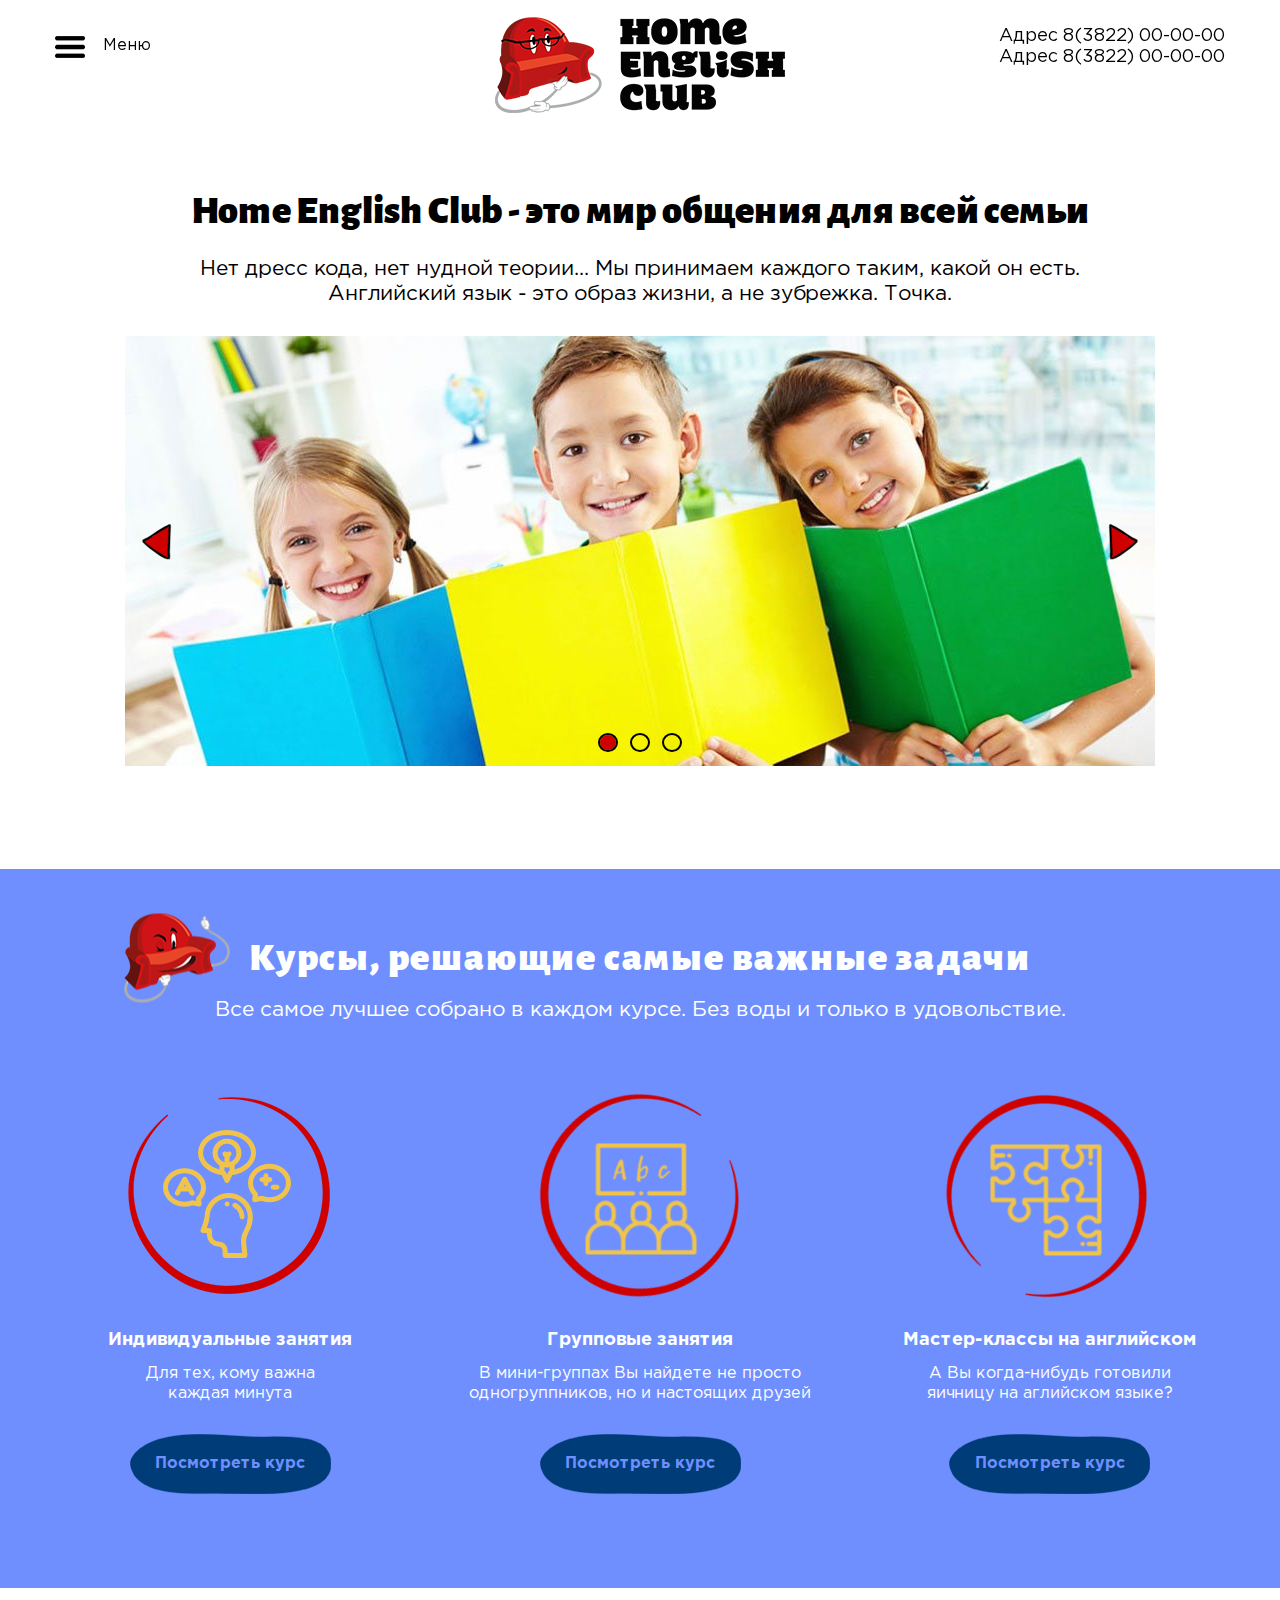
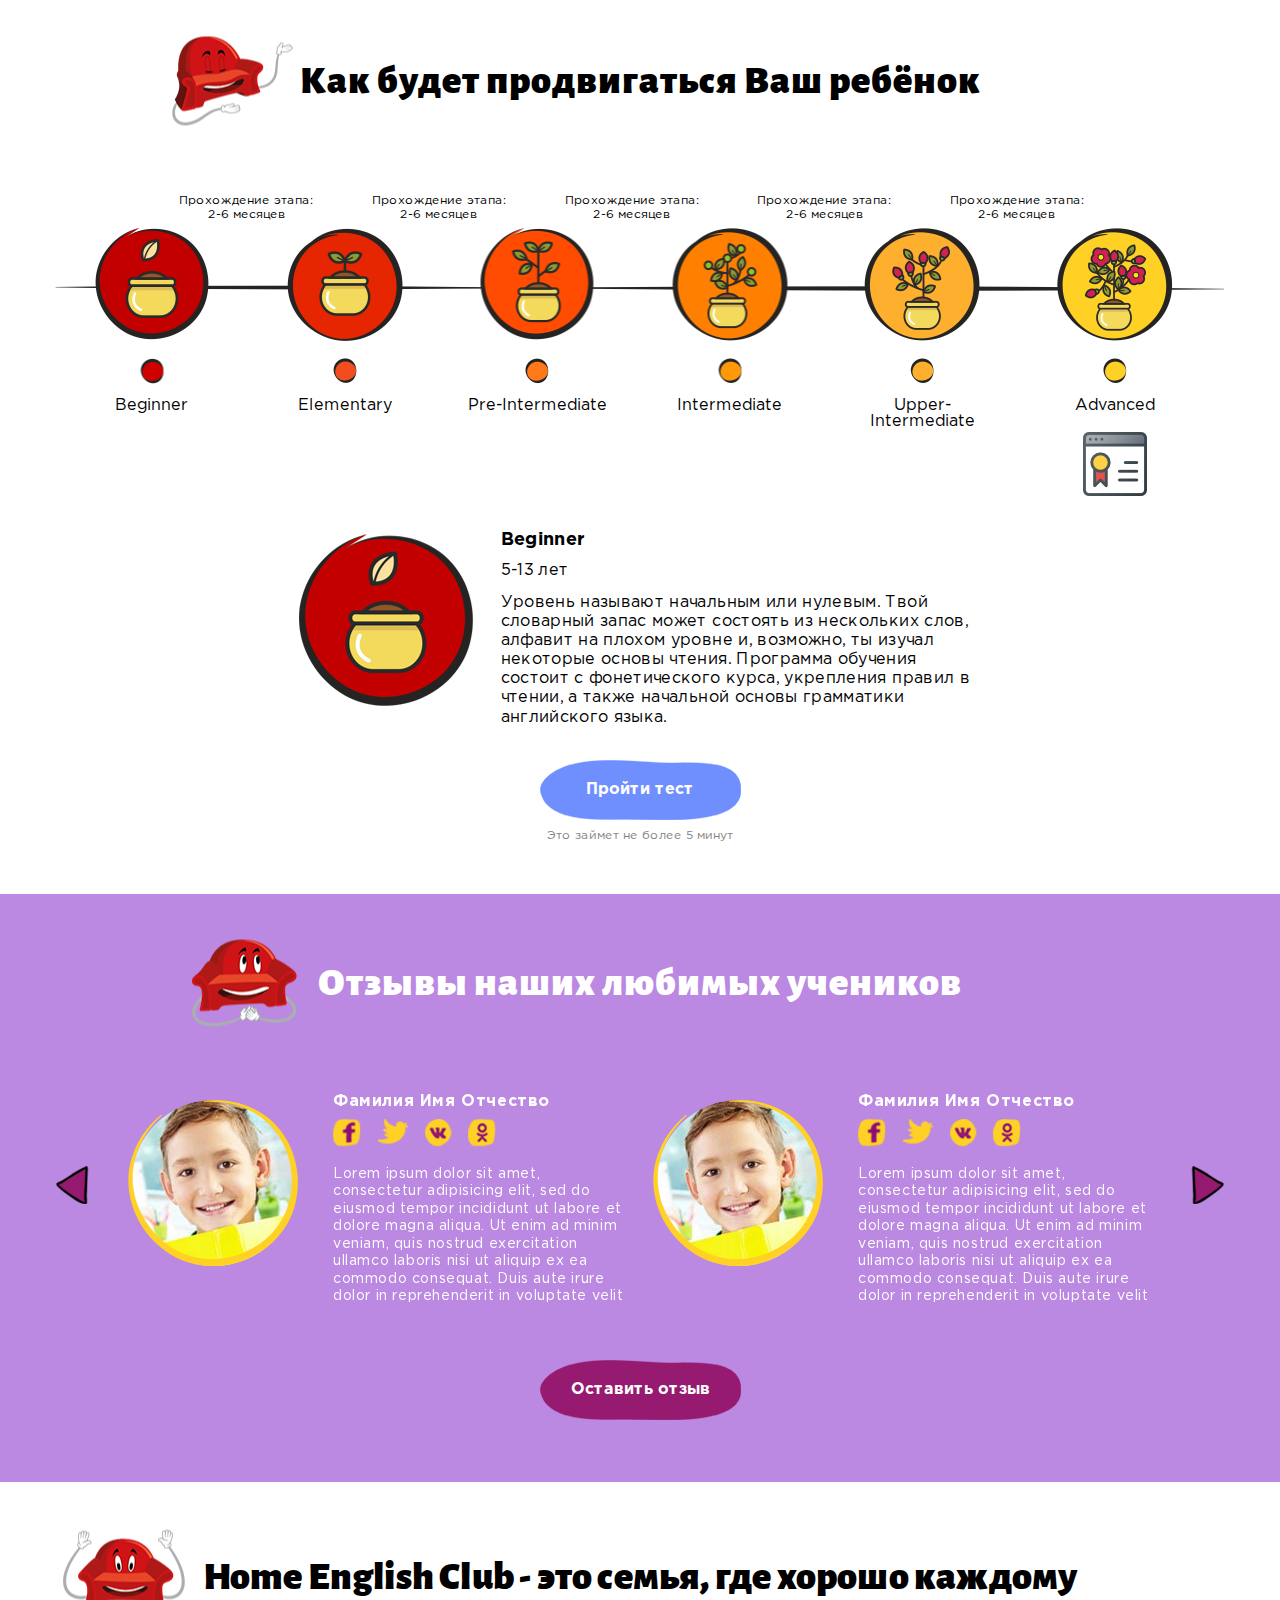
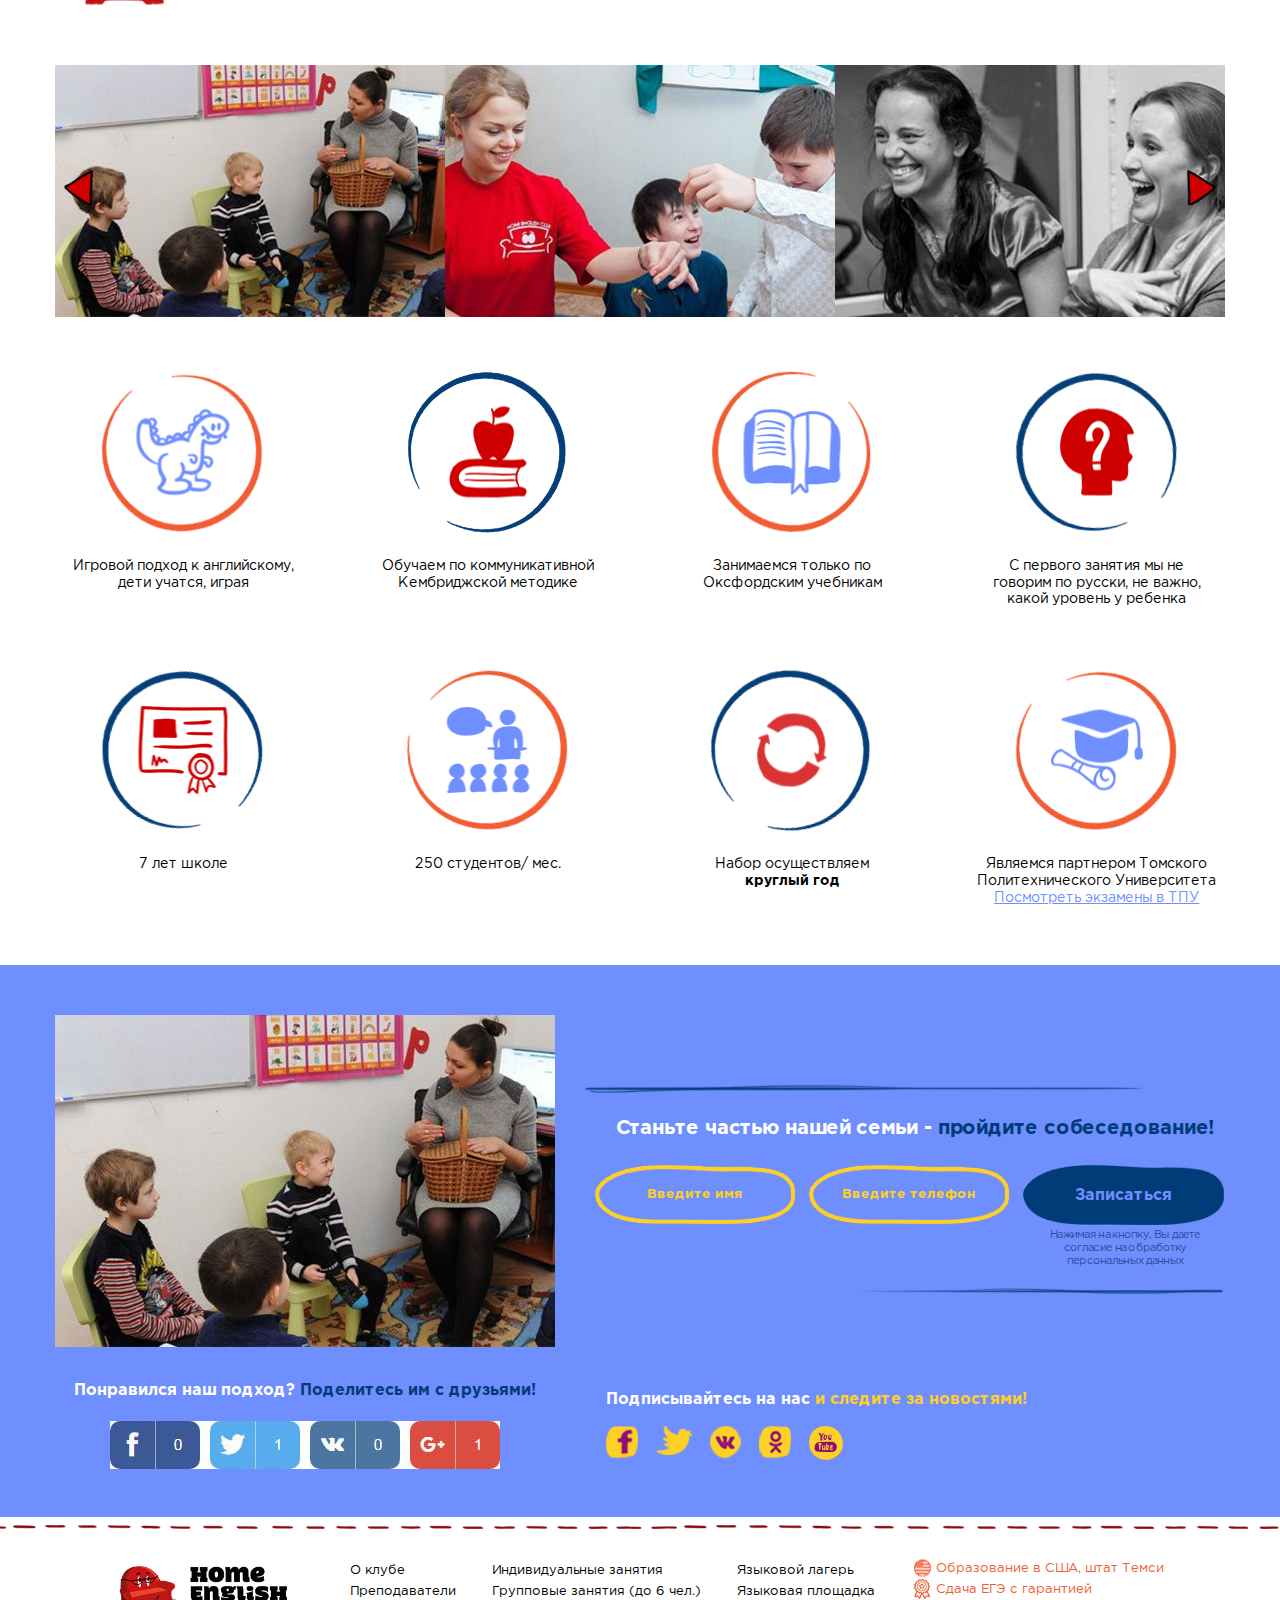
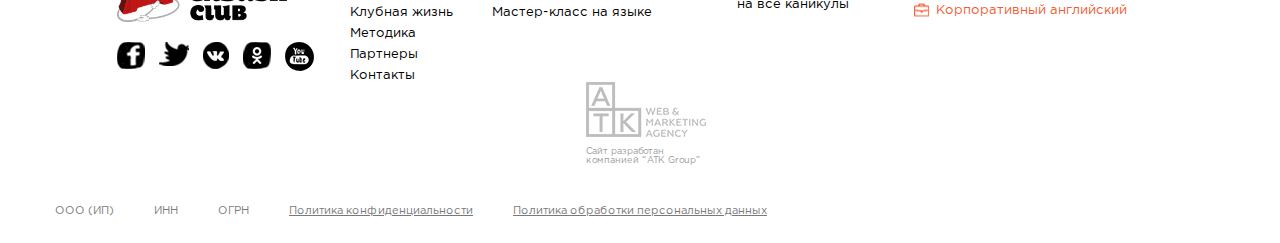
==== commit 7278b4f3: "sdfghjkl" ====
--- a/index.html
+++ b/index.html
@@ -31,16 +31,84 @@
 <body>
   <div class="b header">
     <div class="b-block clearfix">
-	  <div class="header-nav-wrap left">
-	    <button class="header-nav-button" type="button">Меню</button>
-	  </div>
-	  <div class="header-tel-wrap right">
-	    <div class="header-tel">Адрес <a href="tel:83822000000">8(3822) 00-00-00</a></div>
-	    <div class="header-tel">Адрес <a href="tel:83822000000">8(3822) 00-00-00</a></div>
-	  </div>
-	  <div class="header-logo">
-	    <a href="index.html"><img src="i/logo.png" alt="logo"></a>
-	  </div>
+  	  <div class="header-nav-wrap left">
+  	    <button class="header-nav-button" type="button">Меню</button>
+  	  </div>
+  	  <div class="header-tel-wrap right">
+  	    <div class="header-tel">Адрес <a href="tel:83822000000">8(3822) 00-00-00</a></div>
+  	    <div class="header-tel">Адрес <a href="tel:83822000000">8(3822) 00-00-00</a></div>
+  	  </div>
+  	  <div class="header-logo">
+  	    <a href="index.html"><img src="i/logo.png" alt="logo"></a>
+  	  </div>
+      <div class="header-menu">
+        <div class="header-menu-caption"></div>
+        <ul class="header-nav-list">
+          <li>
+            <a href="#">О клубе</a>
+          </li>
+          <li>
+            <a href="#">Преподаватели</a>
+          </li>
+          <li>
+            <a href="#">Клубная жизнь</a>
+          </li>
+          <li>
+            <a href="#">Методика</a>
+          </li>
+          <li>
+            <a href="#">Партнеры</a>
+          </li>
+          <li>
+            <a href="#">Контакты</a>
+          </li>
+        </ul>
+        <ul class="header-nav-list-2">
+          <li>
+            <a href="#" class="nav-item-01">Индивидуальные занятия</a>
+          </li>
+          <li>
+            <a href="#" class="nav-item-02">Групповые занятия (до 6 чел.)</a>
+          </li>
+          <li>
+            <a href="#" class="nav-item-03">Мастер-класс на языке</a>
+          </li>
+          <li>
+            <a href="#" class="nav-item-04">Языковой лагерь</a>
+          </li>
+          <li>
+            <a href="#" class="nav-item-05">Языковая площадка<br>на все каникулы</a>
+          </li>
+        </ul>
+        <ul class="header-special">
+          <li>
+            <a href="#" class="header-special-01">Образование в США, штат Темси</a>
+          </li>
+          <li>
+            <a href="#" class="header-special-02">Сдача ЕГЭ с гарантией</a>
+          </li>
+          <li>
+            <a href="#" class="header-special-03">Корпоративный английский</a>
+          </li>
+        </ul>
+        <ul class="social-list social-list-blue">
+          <li>
+            <a href="#" class="social-item social-item-01"></a>
+          </li>
+          <li>
+            <a href="#" class="social-item social-item-02"></a>
+          </li>
+          <li>
+            <a href="#" class="social-item social-item-03"></a>
+          </li>
+          <li>
+            <a href="#" class="social-item social-item-04"></a>
+          </li>
+          <li>
+            <a href="#" class="social-item social-item-05"></a>
+          </li>
+        </ul>
+      </div>
     </div>
   </div>
 
@@ -73,7 +141,7 @@
   	  	  <div class="courses-title">Индивидуальные занятия</div>
   	  	  <div class="courses-text">Для тех, кому важна<br>каждая минута</div>
   	  	  <div class="courses-button">
-  	  	  	<a href="#" class="button button-dark-blue">Посмотреть курс</a>
+  	  	  	<a href="#" class="button button-dark-blue btn-anim">Посмотреть курс<span></span></a>
   	  	  </div>
   	  	</li>
   	  	<li class="courses-item">
@@ -81,7 +149,7 @@
   	  	  <div class="courses-title">Групповые занятия</div>
   	  	  <div class="courses-text">В мини-группах Вы найдете не просто<br>одногруппников, но и настоящих друзей</div>
   	  	  <div class="courses-button">
-  	  	  	<a href="#" class="button button-dark-blue">Посмотреть курс</a>
+  	  	  	<a href="#" class="button button-dark-blue btn-anim">Посмотреть курс<span></span></a>
   	  	  </div>
   	  	</li>
   	  	<li class="courses-item">
@@ -89,7 +157,7 @@
   	  	  <div class="courses-title">Мастер-классы на английском</div>
   	  	  <div class="courses-text">А Вы когда-нибудь готовили<br>яичницу на аглийском языке?</div>
   	  	  <div class="courses-button">
-  	  	  	<a href="#" class="button button-dark-blue">Посмотреть курс</a>
+  	  	  	<a href="#" class="button button-dark-blue btn-anim">Посмотреть курс<span></span></a>
   	  	  </div>
   	  	</li>
   	  </ul>
@@ -193,7 +261,7 @@
   		  </div>
   		</div>
   		<div class="levels-button-block">
-  		  <a href="#" class="button button-blue">Пройти тест</a>
+  		  <a href="#popup-test-1" class="button button-blue btn-anim fancybox">Пройти тест<span></span></a>
   		  <div class="levels-button-mark">Это займет не более 5 минут</div>
   		</div>
   	</div>
@@ -280,7 +348,7 @@
   	  	</div>
   	  </div>
   	  <div class="reviews-button">
-  	  	<a href="#popup-review" class="button button-purple fancybox">Оставить отзыв</a>
+  	  	<a href="#popup-review" class="button button-purple btn-anim fancybox">Оставить отзыв<span></span></a>
   	  </div>
   	</div>
   </div>
@@ -304,35 +372,35 @@
   	  </div>
   	  <ul class="benefits-list">
   	    <li class="benefits-item">
-          <div class="benefits-ico benefits-ico-01"></div>
+          <div class="benefits-ico benefits-ico-01"><img src="i/benefits-item-01.png"></div>
           <div class="benefits-text">Игровой подход к английскому,<br>дети учатся, играя</div>
         </li>
         <li class="benefits-item">
-          <div class="benefits-ico benefits-ico-02"></div>
+          <div class="benefits-ico benefits-ico-02"><img src="i/benefits-item-02.png"></div>
           <div class="benefits-text">Обучаем по коммуникативной<br>Кембриджской методике</div>
         </li>
         <li class="benefits-item">
-          <div class="benefits-ico benefits-ico-03"></div>
+          <div class="benefits-ico benefits-ico-03"><img src="i/benefits-item-03.png"></div>
           <div class="benefits-text">Занимаемся только по<br>Оксфордским учебникам</div>
         </li>
         <li class="benefits-item">
-          <div class="benefits-ico benefits-ico-04"></div>
+          <div class="benefits-ico benefits-ico-04"><img src="i/benefits-item-04.png"></div>
           <div class="benefits-text">С первого занятия мы не<br>говорим по русски, не важно,<br>какой уровень у ребенка</div>
         </li>
         <li class="benefits-item">
-          <div class="benefits-ico benefits-ico-05"></div>
+          <div class="benefits-ico benefits-ico-05"><img src="i/benefits-item-05.png"></div>
           <div class="benefits-text">7 лет школе</div>
         </li>
         <li class="benefits-item">
-          <div class="benefits-ico benefits-ico-06"></div>
+          <div class="benefits-ico benefits-ico-06"><img src="i/benefits-item-06.png"></div>
           <div class="benefits-text">250 студентов/ мес.</div>
         </li>
         <li class="benefits-item">
-          <div class="benefits-ico benefits-ico-07"></div>
+          <div class="benefits-ico benefits-ico-07"><img src="i/benefits-item-07.png"></div>
           <div class="benefits-text">Набор осуществляем<br><b>круглый год</b></div>
         </li>
         <li class="benefits-item">
-          <div class="benefits-ico benefits-ico-08"></div>
+          <div class="benefits-ico benefits-ico-08"><img src="i/benefits-item-08.png"></div>
           <div class="benefits-text">Являемся партнером Томского<br>Политехнического Университета<br><a href="#">Посмотреть экзамены в ТПУ</a></div>
         </li>
       </ul>
@@ -351,7 +419,7 @@
   	  	  	<div class="input-wrap">
   	  	  	  <input class="required" data-msg="Обязательное поле" type="tel" name="tel" placeholder="Введите телефон">
   	  	  	</div>
-  	  	  	<button class="button button-dark-blue" type="submit">Записаться</button>
+  	  	  	<button class="button button-dark-blue btn-anim" type="submit">Записаться<span></span></button>
   	  	  </form>
   	  	  <div class="subscribe-form-mark">Нажимая на кнопку, Вы даете согласие на обработку персональных данных</div>
   	  	</div>
@@ -375,7 +443,7 @@
   	  	  	<div class="input-wrap">
   	  	  	  <input class="required" data-msg="Обязательное поле" type="tel" name="tel" placeholder="Введите телефон">
   	  	  	</div>
-  	  	  	<button class="button button-dark-blue" type="submit">Записаться</button>
+  	  	  	<button class="button button-dark-blue btn-anim" type="submit">Записаться<span></span></button>
   	  	  </form>
   	  	  <div class="subscribe-form-mark">Нажимая на кнопку, Вы даете согласие на обработку персональных данных</div>
   	  	</div>
@@ -512,9 +580,109 @@
 	      <input class="required" data-msg="Обязательное поле" type="text" name="tel" placeholder="Введите телефон">
 	    </div>
 	    <textarea name="review" placeholder="Ваш отзыв"></textarea>
-	    <button class="button button-dark-blue">Отправить</button>
+	    <button class="button button-dark-blue btn-anim">Отправить<span></span></button>
 	  </form>
 	</div>
+
+	<div class="popup popup-test-1" id="popup-test-1">
+	  <div class="popup-title">Тестирование</div>
+	  <ul class="test-info-list">
+	  	<li class="test-info-item-1">Тест состоит из 50 вопросов<br>разного уровня сложности</li>
+	  	<li class="test-info-item-2">Отвечай на вопросы в тесте<br>самостоятельно</li>
+	  	<li class="test-info-item-3">Старайся тратить на вопрос<br>не больше одной минуты</li>
+	  	<li class="test-info-item-4">Ты можешь закрыть тест и<br>продолжить его в любое время</li>
+	  	<li class="test-info-item-5">Для подтверждения уровня<br>пройди устную часть теста</li>
+	  	<li class="test-info-item-6">Не знаешь ответ? Не угадывай,<br>выбери пункт “не знаю ответ”</li>
+	  </ul>
+	  <a href="#popup-test-2" class="button button-blue btn-anim fancybox">Начать тестирование<span></span></a>
+	</div>
+
+	<div class="popup popup-test-2" id="popup-test-2">
+	  <div class="popup-title">Тестирование</div>
+	  <ul class="qwestion-list">
+	  	<li class="qwestion-item active"></li>
+	  	<li class="qwestion-item"></li>
+	  	<li class="qwestion-item"></li>
+	  	<li class="qwestion-item"></li>
+	  	<li class="qwestion-item"></li>
+	  	<li class="qwestion-item"></li>
+	  	<li class="qwestion-item"></li>
+	  	<li class="qwestion-item"></li>
+	  	<li class="qwestion-item"></li>
+	  	<li class="qwestion-item"></li>
+	  	<li class="qwestion-item"></li>
+	  	<li class="qwestion-item"></li>
+	  	<li class="qwestion-item"></li>
+	  	<li class="qwestion-item"></li>
+	  	<li class="qwestion-item"></li>
+	  	<li class="qwestion-item"></li>
+	  	<li class="qwestion-item"></li>
+	  	<li class="qwestion-item"></li>
+	  	<li class="qwestion-item"></li>
+	  	<li class="qwestion-item"></li>
+	  	<li class="qwestion-item"></li>
+	  	<li class="qwestion-item"></li>
+	  	<li class="qwestion-item"></li>
+	  	<li class="qwestion-item"></li>
+	  	<li class="qwestion-item"></li>
+	  	<li class="qwestion-item"></li>
+	  	<li class="qwestion-item"></li>
+	  	<li class="qwestion-item"></li>
+	  	<li class="qwestion-item"></li>
+	  	<li class="qwestion-item"></li>
+	  	<li class="qwestion-item"></li>
+	  	<li class="qwestion-item"></li>
+	  	<li class="qwestion-item"></li>
+	  	<li class="qwestion-item"></li>
+	  	<li class="qwestion-item"></li>
+	  	<li class="qwestion-item"></li>
+	  	<li class="qwestion-item"></li>
+	  	<li class="qwestion-item"></li>
+	  	<li class="qwestion-item"></li>
+	  	<li class="qwestion-item"></li>
+	  	<li class="qwestion-item"></li>
+	  	<li class="qwestion-item"></li>
+	  	<li class="qwestion-item"></li>
+	  	<li class="qwestion-item"></li>
+	  	<li class="qwestion-item"></li>
+	  	<li class="qwestion-item"></li>
+	  	<li class="qwestion-item"></li>
+	  	<li class="qwestion-item"></li>
+	  	<li class="qwestion-item"></li>
+	  	<li class="qwestion-item"></li>
+	  </ul>
+	  <div class="qwestion-block">
+	  	<div class="qwestion">1. Do you speak english?</div>
+	  	<div class="answer"><span class="active">Yes</span></div>
+	  	<div class="answer"><span>No</span></div>
+	  	<div class="answer"><span>Не знаю</span></div>
+	  </div>
+	  <a href="#popup-test-3" class="button button-blue btn-anim fancybox">Далее<span></span></a>
+	  <ul class="qwestion-result">
+	  	<li>Правильных ответов: <span>0</span></li>
+	  	<li>Неправильных ответов: <span>0</span></li>
+	  </ul>
+	  <div class="qwestion-col">Осталось вопросов: <span>49</span></div>
+	</div>
+
+	<div class="popup popup-test-3" id="popup-test-3">
+	  <div class="popup-title">Ваш уровень - <span>Elementary</span></div>
+	  <div class="popup-text">Давайте развиваться вместе, в дружной атмосфере!<br><span>У нас для Вас подарок!</span></div>
+	  <div class="popup-image">
+	  	<img src="i/popup-img.png">
+	  </div>
+	  <form id="review-form" class="popup-form">
+	    <div class="input-wrap">
+	      <input class="required" data-msg="Обязательное поле" type="text" name="name" placeholder="Введите имя">
+	    </div>
+	    <div class="input-wrap">
+	      <input class="required" data-msg="Обязательное поле" type="tel" name="tel" placeholder="Введите телефон">
+	    </div>
+	    <button class="button button-orange btn-anim">Записаться<span></span></button>
+	    <div class="button-text">Нажимая на кнопку, Вы даете согласие<br>на обработку персональных данных</div>
+	  </form>
+	</div>
+
   </div>
 </body>
 </html>--- a/css/layout.css
+++ b/css/layout.css
@@ -202,6 +202,9 @@
 .button-purple {
   	background-image: url("../i/button-03.png");
 }
+.button-orange {
+	background-image: url("../i/button-04.png");
+}
 .section-caption {
 	font-size: 40px;
 	font-family: AlegreyaSans-Black, sans-serif;
@@ -490,6 +493,137 @@
 	display: block;
 	width: 100%;
 }
+.header-menu {
+  display: none;
+  position: fixed;
+  left: 0;
+  width: 100%;
+  box-sizing: border-box;
+  top: 128px;
+  background-color: #ffffff;
+  padding: 50px 0;
+  border-bottom: 1px solid rgb(204, 204, 204);
+  overflow-y: auto;
+}
+.header-menu.active {
+  display: block;
+}
+.header-special {
+    list-style: none;
+    display: inline-block;
+    vertical-align: top;
+    margin: 0 20px 30px;
+}
+.header-special li {
+    margin-bottom: 8px;
+    text-align: left;
+}
+.header-special a {
+    display: block;
+    color: #f15c33;
+    font-size: 18px;
+    position: relative;
+    padding-left: 22px;
+}
+.header-special a:hover {
+  text-decoration: underline;
+}
+.header-special a:before {
+    content: '';
+    position: absolute;
+    left: 0;
+    top: 50%;
+    -webkit-transform: translateY(-50%);
+    -moz-transform: translateY(-50%);
+    -ms-transform: translateY(-50%);
+    -o-transform: translateY(-50%);
+    transform: translateY(-50%);
+}
+.header-special-01:before {
+    background-image: url("../i/spritesheet.png");
+    background-position: -755px -479px;
+    width: 17px;
+    height: 17px;
+}
+.header-special-02:before {
+    background-image: url("../i/spritesheet.png");
+    background-position: -755px -454px;
+    width: 16px;
+    height: 20px;
+}
+.header-special-03:before {
+    background-image: url("../i/spritesheet.png");
+    background-position: -755px -521px;
+    width: 15px;
+    height: 13px;
+}
+.header .social-list {
+  text-align: center;
+}
+.header-nav-list {
+  display: inline-block;
+  vertical-align: top;
+  text-align: left;
+  margin: 0 20px 30px;
+}
+.header-nav-list li a {
+  font-size: 18px;
+  line-height: 1.5;
+  color: #000000;
+}
+.header-nav-list li a:hover {
+  text-decoration: underline;
+}
+.header-nav-list-2 {
+  display: inline-block;
+  vertical-align: top;
+  text-align: left;
+  margin: 0 20px 30px;
+}
+.header-nav-list-2 li a {
+  display: block;
+  font-size: 18px;
+  line-height: 1.5;
+  color: #000000;
+  padding-left: 27px;
+  position: relative;
+}
+.header-nav-list-2 li a:hover {
+  text-decoration: underline;
+}
+.header-nav-list-2 li a::before {
+  content: '';
+  left: 0;
+  top: 0;
+  display: block;
+  background-repeat: no-repeat;
+  position: absolute;
+}
+.header-nav-list-2 li .nav-item-01::before {
+  width: 15px;
+  height: 21px;
+  background-image: url("../i/nav-item-1.png");
+}
+.header-nav-list-2 li .nav-item-02::before {
+  width: 17px;
+  height: 18px;
+  background-image: url("../i/nav-item-2.png");
+}
+.header-nav-list-2 li .nav-item-03::before {
+  width: 17px;
+  height: 19px;
+  background-image: url("../i/nav-item-3.png");
+}
+.header-nav-list-2 li .nav-item-04::before {
+  width: 17px;
+  height: 19px;
+  background-image: url("../i/nav-item-4.png");
+}
+.header-nav-list-2 li .nav-item-05::before {
+  width: 18px;
+  height: 18px;
+  background-image: url("../i/nav-item-5.png");
+}
 
 .footer {
 	background: url("../i/border-footer.png") top 8px left 10px repeat-x;
@@ -631,13 +765,15 @@
 	text-decoration: none;
 }
 .popup {
-  	width: 360px;
+  	max-width: 360px;
+  	width: 80%;
   	border-radius: 20px;
   	background: #708fff;
   	box-sizing: border-box;
   	padding: 30px 20px 20px;
   	text-align: center;
   	display: none;
+  	overflow: hidden;
 }
 .popup-title {
   	font-size: 24px;
@@ -657,6 +793,448 @@
 .input-wrap {
   	position: relative;
 }
+.popup-test-1, .popup-test-2, .popup-test-3 {
+	background-color: #ffffff;
+	max-width: 770px;
+	border-radius: 0;
+}
+.popup-test-1 .popup-title, .popup-test-2 .popup-title {
+	color: #000000;
+	margin-bottom: 37px;
+}
+.popup-test-3 .popup-title {
+	color: #000000;
+	margin-bottom: 20px;
+}
+.test-info-list {
+	margin-bottom: 25px;
+}
+.test-info-list li {
+	display: inline-block;
+	vertical-align: top;
+	text-align: left;
+	padding-left: 53px;
+	line-height: 1.2;
+	font-size: 16px;
+	margin: 0 10px 20px;
+	position: relative;
+	box-sizing: border-box;
+	max-width: 320px;
+	width: 100%;
+}
+.test-info-list li::before {
+	content: '';
+	display: block;
+	position: absolute;
+	bottom: 0;
+	left: 0;
+}
+.test-info-item-1::before {
+	background-image: url("../i/test-icon-1.png");
+	width: 46px;
+	height: 45px;
+}
+.test-info-item-2::before {
+	background-image: url("../i/test-icon-2.png");
+	width: 44px;
+	height: 47px;
+}
+.test-info-item-3::before {
+	background-image: url("../i/test-icon-3.png");
+	width: 42px;
+	height: 44px;
+}
+.test-info-item-4::before {
+	background-image: url("../i/test-icon-4.png");
+	width: 47px;
+	height: 40px;
+}
+.test-info-item-5::before {
+	background-image: url("../i/test-icon-5.png");
+	width: 47px;
+	height: 39px;
+}
+.test-info-item-6::before {
+	background-image: url("../i/test-icon-6.png");
+	width: 37px;
+	height: 42px;
+}
+.qwestion-list {
+	max-width: 602px;
+	width: 100%;
+	margin: 0 auto 25px;
+}
+.qwestion-item {
+	display: inline-block;
+	vertical-align: top;
+	margin-bottom: 5px;
+	border-radius: 3px;
+	border: 3px solid #c8c8c8;
+	width: 14px;
+	height: 14px;
+}
+.qwestion-item.active {
+	background-color: #ffd125;
+}
+.qwestion-block {
+	font-size: 20px;
+	margin-bottom: 40px;
+}
+.qwestion {
+	margin-bottom: 20px;
+}
+.answer {
+	margin-bottom: 5px;
+}
+.answer span {
+	padding-left: 25px;
+	position: relative;
+}
+.answer span:hover {
+	cursor: pointer;
+}
+.answer span::before {
+	content: '';
+	display: block;
+	position: absolute;
+	top: calc(50% - 8px);
+	left: 0;
+	width: 18px;
+	height: 16px;
+	background-image: url("../i/answer.png");
+}
+.answer span::after {
+	content: '';
+	display: none;
+	position: absolute;
+	top: calc(50% - 16px);
+	left: 0;
+	width: 22px;
+	height: 20px;
+	background-image: url("../i/answer-check.png");
+}
+.answer span.active::after {
+	display: block;
+}
+.qwestion-result {
+	margin-top: 25px;
+}
+.qwestion-result li {
+	display: inline-block;
+	vertical-align: top;
+	padding-left: 32px;
+	position: relative;
+	margin: 0 20px 20px;
+	font-size: 16px;
+}
+.qwestion-result li::before {
+	content: '';
+	display: block;
+	position: absolute;
+	top: calc(50% - 12px);
+	left: 0;
+	width: 23px;
+	height: 23px;
+}
+.qwestion-result li:first-child:before {
+	background-image: url("../i/result-true.png");
+}
+.qwestion-result li:last-child:before {
+	background-image: url("../i/result-false.png");
+}
+.qwestion-col {
+	font-size: 14px;
+	text-decoration: underline;
+}
+.popup-text {
+	font-size: 20px;
+	margin-bottom: 30px;
+}
+.popup-text span {
+	color: #d00606;
+}
+.popup-image {
+	margin-bottom: 40px;
+}
+.popup-test-3 input {
+  	text-align: center;
+  	font-family: GothamPro-Bold, sans-serif;
+  	color: rgb(112, 143, 255);
+  	border: none;
+  	background: url("../i/bg-input-3.png") center no-repeat;
+  	background-size: 100% 100%;
+  	width: 200px;
+  	height: 59px;
+  	margin: 0;
+  	font-size: 18px;
+}
+.popup-test-3 input::-webkit-input-placeholder {
+  	color: rgb(112, 143, 255);
+}
+.popup-test-3 input::-moz-placeholder {
+  	color: rgb(112, 143, 255);
+}
+.popup-test-3 input:-moz-placeholder {
+	color: rgb(112, 143, 255);
+}
+.popup-test-3 input:-ms-input-placeholder {
+  	color: rgb(112, 143, 255);
+}
+.popup-test-3 .input-wrap {
+  	width: 200px;
+  	margin: 0 auto 15px;
+}
+.button-text {
+	margin-top: 12px;
+	font-size: 10px;
+	color: rgb(139, 139, 139);
+}
+
+.btn-anim {
+	position: relative;
+}
+.btn-anim span {
+    width: 100px;
+    height: 100px;
+    border-radius: 50%;
+    -webkit-transform: translate(-50%, -50%);
+    -moz-transform: translate(-50%, -50%);
+    -ms-transform: translate(-50%, -50%);
+    -o-transform: translate(-50%, -50%);
+    transform: translate(-50%, -50%);
+    position: absolute;
+    -webkit-animation: move 6s steps(1, end) infinite normal;
+    -moz-animation: move 6s steps(1, end) infinite normal;
+    -ms-animation: move 6s steps(1, end) infinite normal;
+    -o-animation: move 6s steps(1, end) infinite normal;
+    animation: move 6s steps(1, end) infinite normal;
+}
+.btn-anim span::before {
+    content: '';
+    position: absolute;
+    left: 0;
+    top: 0;
+    width: 220px;
+    height: 220px;
+    border-radius: 50%;
+    background: rgba(255, 255, 255, 0.2);
+    -webkit-transform: scale(0);
+    -moz-transform: scale(0);
+    -ms-transform: scale(0);
+    -o-transform: scale(0);
+    transform: scale(0);
+    -webkit-animation: pulse 1s linear infinite normal;
+    -moz-animation: pulse 1s linear infinite normal;
+    -ms-animation: pulse 1s linear infinite normal;
+    -o-animation: pulse 1s linear infinite normal;
+    animation: pulse 1s linear infinite normal;
+}
+
+@-webkit-keyframes pulse {
+  0% {
+    transform: scale(0);
+    opacity: 1;
+  }
+  70% {
+    transform: scale(1);
+    opacity: 0;
+  }
+  100% {
+    transform: scale(1);
+    opacity: 0;
+  }
+}
+@-moz-keyframes pulse {
+  0% {
+    transform: scale(0);
+    opacity: 1;
+  }
+  70% {
+    transform: scale(1);
+    opacity: 0;
+  }
+  100% {
+    transform: scale(1);
+    opacity: 0;
+  }
+}
+@-ms-keyframes pulse {
+  0% {
+    transform: scale(0);
+    opacity: 1;
+  }
+  70% {
+    transform: scale(1);
+    opacity: 0;
+  }
+  100% {
+    transform: scale(1);
+    opacity: 0;
+  }
+}
+@-o-keyframes pulse {
+  0% {
+    transform: scale(0);
+    opacity: 1;
+  }
+  70% {
+    transform: scale(1);
+    opacity: 0;
+  }
+  100% {
+    transform: scale(1);
+    opacity: 0;
+  }
+}
+@keyframes pulse {
+  0% {
+    transform: scale(0);
+    opacity: 1;
+  }
+  70% {
+    transform: scale(1);
+    opacity: 0;
+  }
+  100% {
+    transform: scale(1);
+    opacity: 0;
+  }
+}
+
+@-webkit-keyframes move {
+  0% {
+    left: 10%;
+    top: 5%;
+  }
+  16% {
+    left: 70%;
+    top: 50%;
+  }
+  33% {
+    left: 25%;
+    top: 64%;
+  }
+  49% {
+    left: 35%;
+    top: 13%;
+  }
+  66% {
+    left: 87%;
+    top: 40%;
+  }
+  82% {
+    left: 58%;
+    top: 70%;
+  }
+}
+@-moz-keyframes move {
+  0% {
+    left: 10%;
+    top: 5%;
+  }
+  16% {
+    left: 70%;
+    top: 50%;
+  }
+  33% {
+    left: 25%;
+    top: 64%;
+  }
+  49% {
+    left: 35%;
+    top: 13%;
+  }
+  66% {
+    left: 87%;
+    top: 40%;
+  }
+  82% {
+    left: 58%;
+    top: 70%;
+  }
+}
+@-ms-keyframes move {
+  0% {
+    left: 10%;
+    top: 5%;
+  }
+  16% {
+    left: 70%;
+    top: 50%;
+  }
+  33% {
+    left: 25%;
+    top: 64%;
+  }
+  49% {
+    left: 35%;
+    top: 13%;
+  }
+  66% {
+    left: 87%;
+    top: 40%;
+  }
+  82% {
+    left: 58%;
+    top: 70%;
+  }
+}
+@-o-keyframes move {
+  0% {
+    left: 10%;
+    top: 5%;
+  }
+  16% {
+    left: 70%;
+    top: 50%;
+  }
+  33% {
+    left: 25%;
+    top: 64%;
+  }
+  49% {
+    left: 35%;
+    top: 13%;
+  }
+  66% {
+    left: 87%;
+    top: 40%;
+  }
+  82% {
+    left: 58%;
+    top: 70%;
+  }
+}
+@keyframes move {
+  0% {
+    left: 10%;
+    top: 5%;
+  }
+  16% {
+    left: 70%;
+    top: 50%;
+  }
+  33% {
+    left: 25%;
+    top: 64%;
+  }
+  49% {
+    left: 35%;
+    top: 13%;
+  }
+  66% {
+    left: 87%;
+    top: 40%;
+  }
+  82% {
+    left: 58%;
+    top: 70%;
+  }
+}
+
+
+
+
 
 
 @media (-webkit-min-device-pixel-ratio: 1.5) {
@@ -675,6 +1253,12 @@
 		width: 240px;
 		font-size: 16px;
 	}
+  .header-menu {
+    top: 98px;
+  }
+  .header-nav-list li a, .header-nav-list-2 li a, .header-special a {
+    font-size: 14px;
+  }
 	.section-caption {
 		font-size: 30px;
     	letter-spacing: 0;
@@ -736,6 +1320,9 @@
 		width: auto;
 		display: none;
 	}
+  .header-menu {
+    top: 73px;
+  }
 	.section-caption span {
     	padding-top: 90px;
     	display: inline-block;
--- a/css/index.css
+++ b/css/index.css
@@ -711,7 +711,7 @@
   	-o-transform: translateX(-50%);
 	transform: translateX(-50%);
 }
-.benefits-ico:before {
+.benefits-ico img {
   	content: '';
   	position: absolute;
   	left: 50%;
@@ -720,7 +720,7 @@
   	-moz-transform: translate(-50%, -50%);
   	-ms-transform: translate(-50%, -50%);
   	-o-transform: translate(-50%, -50%);
-	transform: translate(-50%, -50%);
+	  transform: translate(-50%, -50%);
 }
 .benefits-ico:after {
   	content: '';
@@ -735,13 +735,6 @@
   	width: 161px;
   	height: 162px;
 }
-.benefits-ico-01:before {
- 	margin: 2px 0 0 0;
-  	background-image: url("../i/spritesheet.png");
-  	background-position: -667px -183px;
-  	width: 93px;
-  	height: 87px;
-}
 .benefits-ico-01:after {
 	-webkit-transform: rotate(-55deg);
 	-moz-transform: rotate(-55deg);
@@ -749,13 +742,6 @@
 	-o-transform: rotate(-55deg);
 	transform: rotate(-55deg);
 }
-.benefits-ico-02:before {
-  	margin: -1px 0 0 -6px;
-  	background-image: url("../i/spritesheet.png");
-  	background-position: 0px -580px;
-  	width: 78px;
-  	height: 91px;
-}
 .benefits-ico-02:after {
 	-webkit-transform: rotate(0deg);
 	-moz-transform: rotate(0deg);
@@ -763,13 +749,6 @@
 	-o-transform: rotate(0deg);
 	transform: rotate(0deg);
 }
-.benefits-ico-03:before {
-  	margin: 4px 0 0 0;
-  	background-image: url("../i/spritesheet.png");
-  	background-position: -667px -92px;
-  	width: 97px;
-  	height: 86px;
-}
 .benefits-ico-03:after {
 	-webkit-transform: rotate(2deg);
 	-moz-transform: rotate(2deg);
@@ -777,12 +756,6 @@
 	-o-transform: rotate(2deg);
 	transform: rotate(2deg);
 }
-.benefits-ico-04:before {
-  	background-image: url("../i/spritesheet.png");
-  	background-position: -303px -202px;
-  	width: 74px;
-  	height: 87px;
-}
 .benefits-ico-04:after {
 	-webkit-transform: rotate(-85deg);
 	-moz-transform: rotate(-85deg);
@@ -790,13 +763,6 @@
 	-o-transform: rotate(-85deg);
 	transform: rotate(-85deg);
 }
-.benefits-ico-05:before {
-  	margin: 7px 0 0 0;
-  	background-image: url("../i/spritesheet.png");
-  	background-position: -667px -275px;
-  	width: 89px;
-  	height: 88px;
-}
 .benefits-ico-05:after {
 	-webkit-transform: rotate(-75deg);
 	-moz-transform: rotate(-75deg);
@@ -804,12 +770,6 @@
 	-o-transform: rotate(-75deg);
 	transform: rotate(-75deg);
 }
-.benefits-ico-06:before {
-  	background-image: url("../i/spritesheet.png");
-  	background-position: -667px -454px;
-  	width: 83px;
-  	height: 86px;
-}
 .benefits-ico-06:after {
 	-webkit-transform: rotate(-95deg);
 	-moz-transform: rotate(-95deg);
@@ -817,26 +777,12 @@
 	-o-transform: rotate(-95deg);
 	transform: rotate(-95deg);
 }
-.benefits-ico-07:before {
-  	margin: 0 0 0 3px;
-  	background-image: url("../i/spritesheet.png");
-  	background-position: -364px -486px;
-  	width: 70px;
-  	height: 73px;
-}
 .benefits-ico-07:after {
 	-webkit-transform: rotate(-13deg);
 	-moz-transform: rotate(-13deg);
 	-ms-transform: rotate(-13deg);
 	-o-transform: rotate(-13deg);
 	transform: rotate(-13deg);
-}
-.benefits-ico-08:before {
-  	margin: 6px 0 0 0;
-  	background-image: url("../i/spritesheet.png");
-  	background-position: -667px -368px;
-  	width: 92px;
-  	height: 81px;
 }
 .benefits-ico-08:after {
 	-webkit-transform: rotate(-70deg);
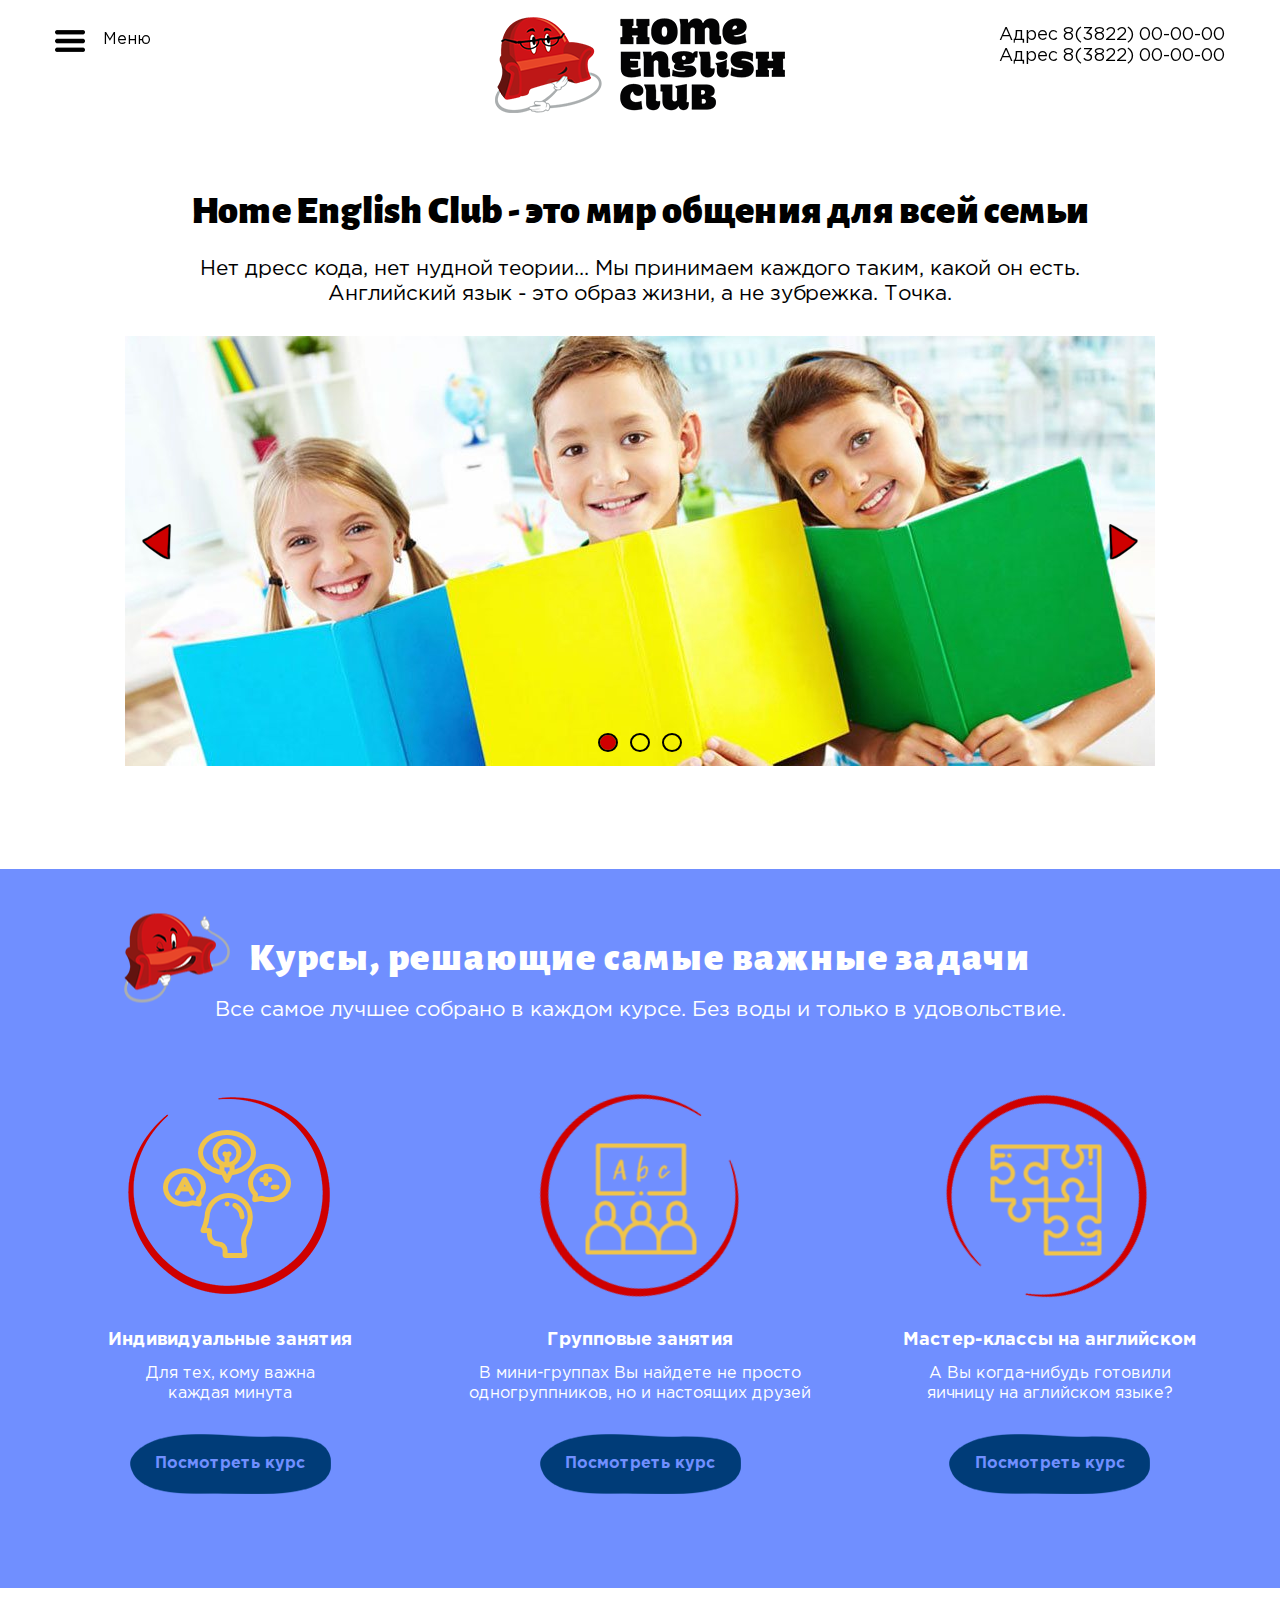
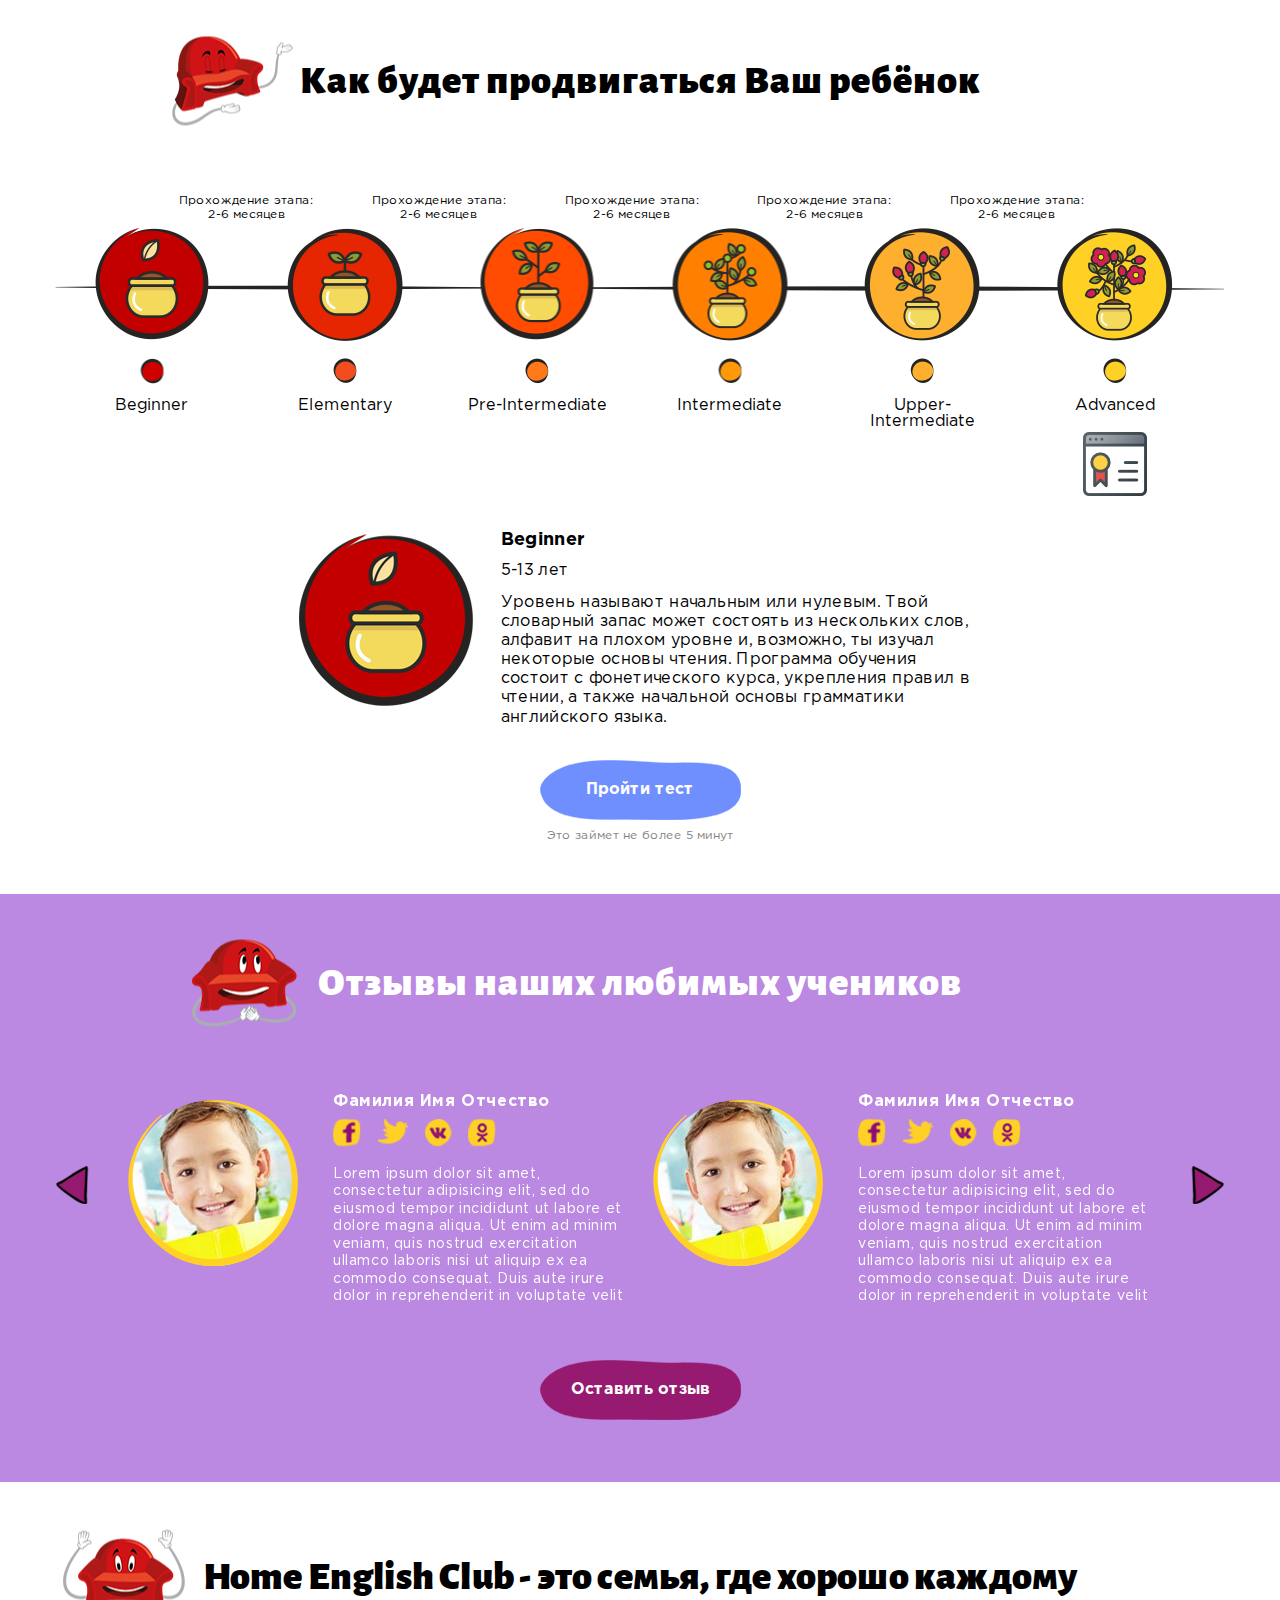
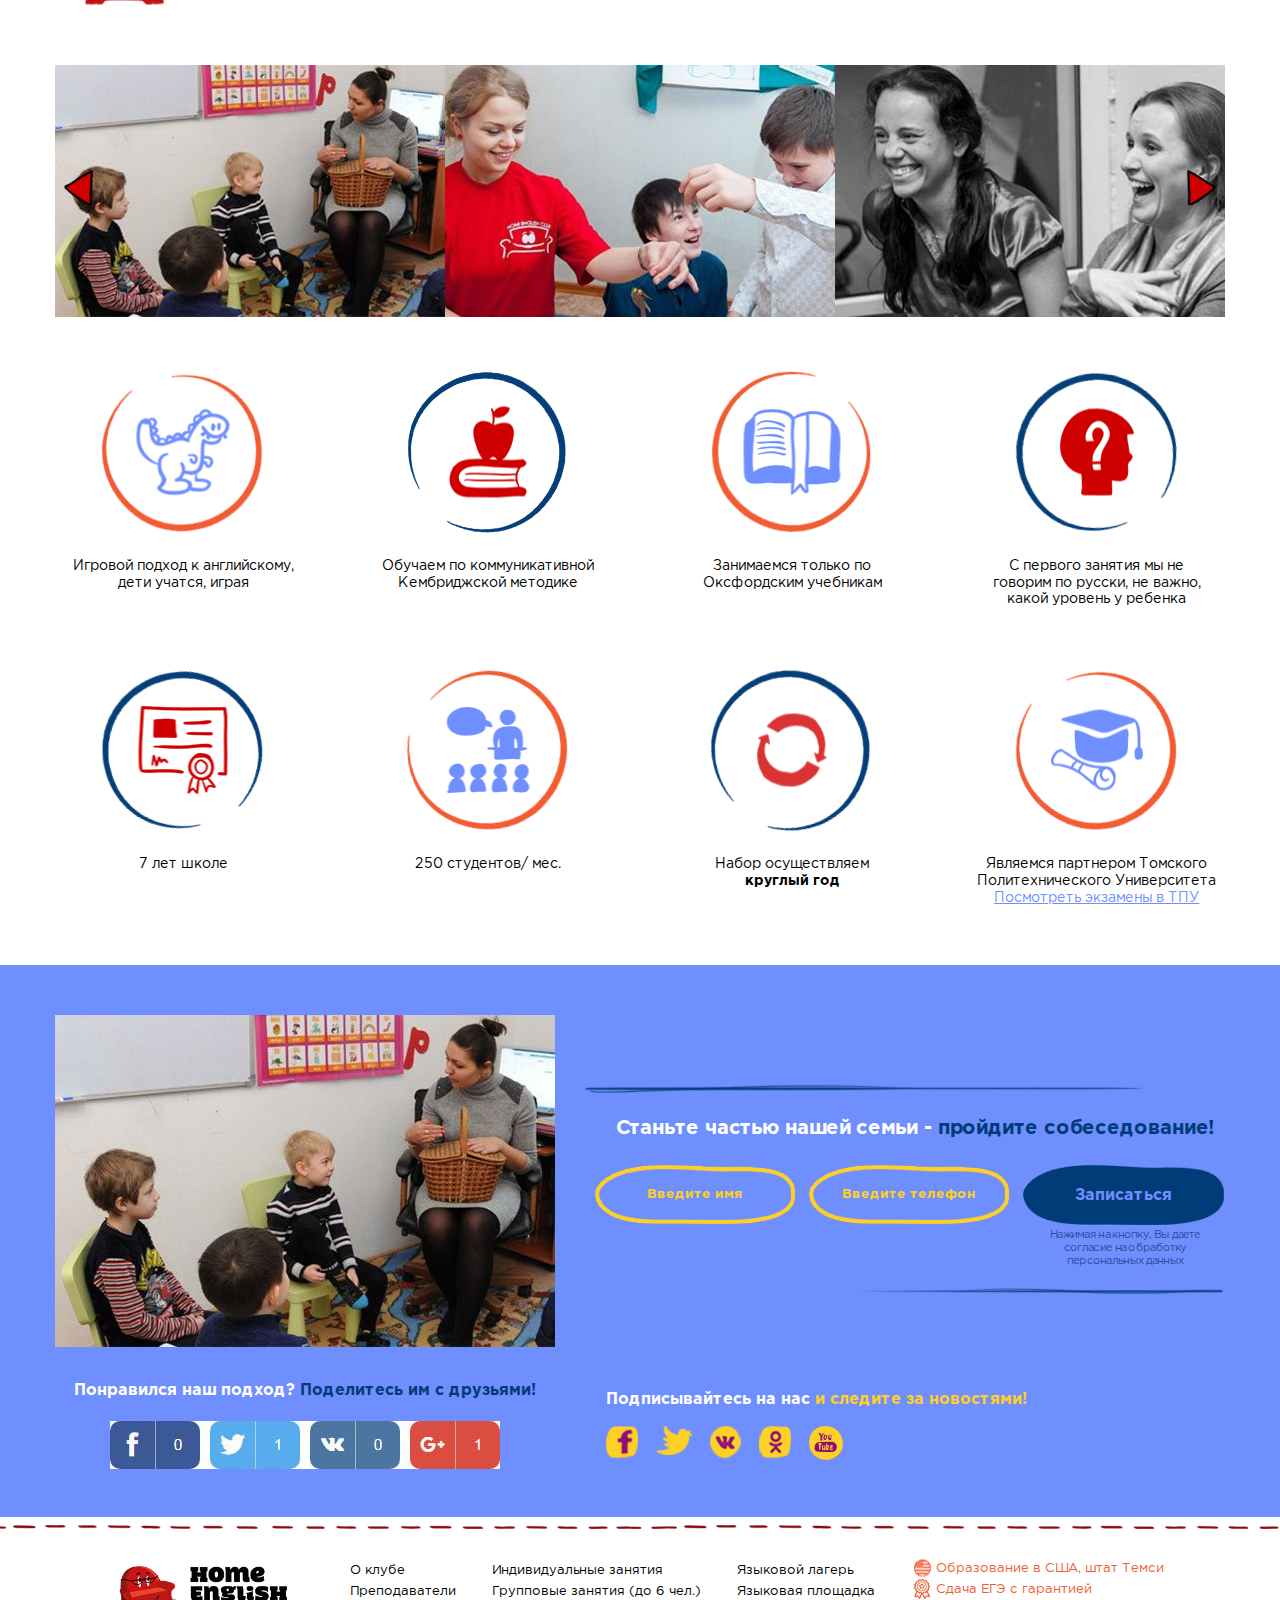
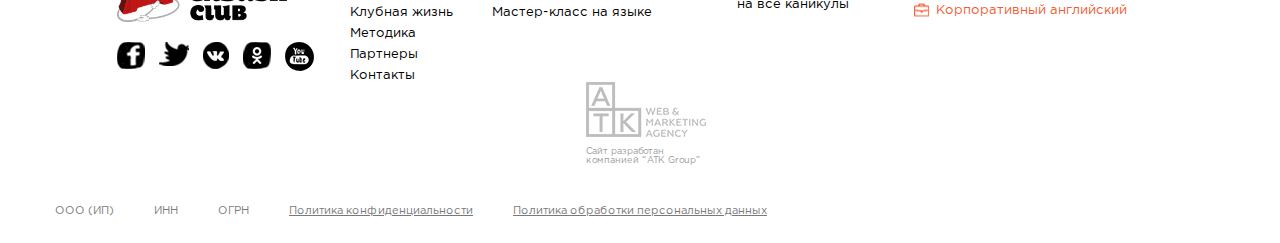
==== commit c7fe271e: "sdfghj" ====
--- a/index.html
+++ b/index.html
@@ -38,9 +38,15 @@
   	    <div class="header-tel">Адрес <a href="tel:83822000000">8(3822) 00-00-00</a></div>
   	    <div class="header-tel">Адрес <a href="tel:83822000000">8(3822) 00-00-00</a></div>
   	  </div>
+      <div class="header-test">
+        <a href="#">Пройти тестирование</a>
+      </div>
   	  <div class="header-logo">
   	    <a href="index.html"><img src="i/logo.png" alt="logo"></a>
   	  </div>
+      <div class="header-interview">
+        <a href="#">Записаться на собесдование</a>
+      </div>
       <div class="header-menu">
         <div class="header-menu-caption"></div>
         <ul class="header-nav-list">
--- a/css/layout.css
+++ b/css/layout.css
@@ -438,9 +438,46 @@
 	padding-top: 17px;
 	padding-bottom: 12px;
 }
+.header-test, .header-interview {
+  display: none;
+  vertical-align: top;
+  margin-top: 15px;
+}
+.header-test {
+  margin-right: 50px;
+}
+.header-interview {
+  margin-left: 50px;
+}
+.header-test a, .header-interview a {
+  font-size: 14px;
+  color: #000000;
+  position: relative;
+  padding-left: 33px;
+}
+.header-test a::before {
+  content: '';
+  display: block;
+  position: absolute;
+  width: 23px;
+  height: 24px;
+  left: 0;
+  top: calc(50% - 12px);
+  background-image: url("../i/icon-test.png");
+}
+.header-interview a::before {
+  content: '';
+  display: block;
+  position: absolute;
+  width: 28px;
+  height: 24px;
+  left: 0;
+  top: calc(50% - 12px);
+  background-image: url("../i/icon-interview.png");
+}
 .header-nav-wrap {
-	margin-top: 21px;
-	width: 270px;
+	margin-top: 15px;
+	width: 232px;
 	text-align: left;
 }
 .header-nav-button {
@@ -479,8 +516,8 @@
 .header-tel-wrap {
 	text-align: right;
 	font-size: 18px;
-	margin-top: 11px;
-	width: 270px;
+	margin-top: 10px;
+	width: 232px;
 }
 .header-logo {
 	display: inline-block;
@@ -1299,12 +1336,13 @@
 		padding-bottom: 6px;
 	}
 	.header-nav-wrap {
-		width: auto;
+		width: auto !important;
 		margin-top: 16px;
 		float: right !important;
 	}
 	.header-nav-button {
-		font-size: 0;
+		font-size: 0 !important;
+    width: auto;
 		padding: 3px;
 	}
 	.header-nav-button:before {
@@ -1312,7 +1350,7 @@
 		display: block;
 	}
 	.header-logo {
-		width: 180px;
+		width: 180px !important;
 		display: block;
 		float: left;
 	}
